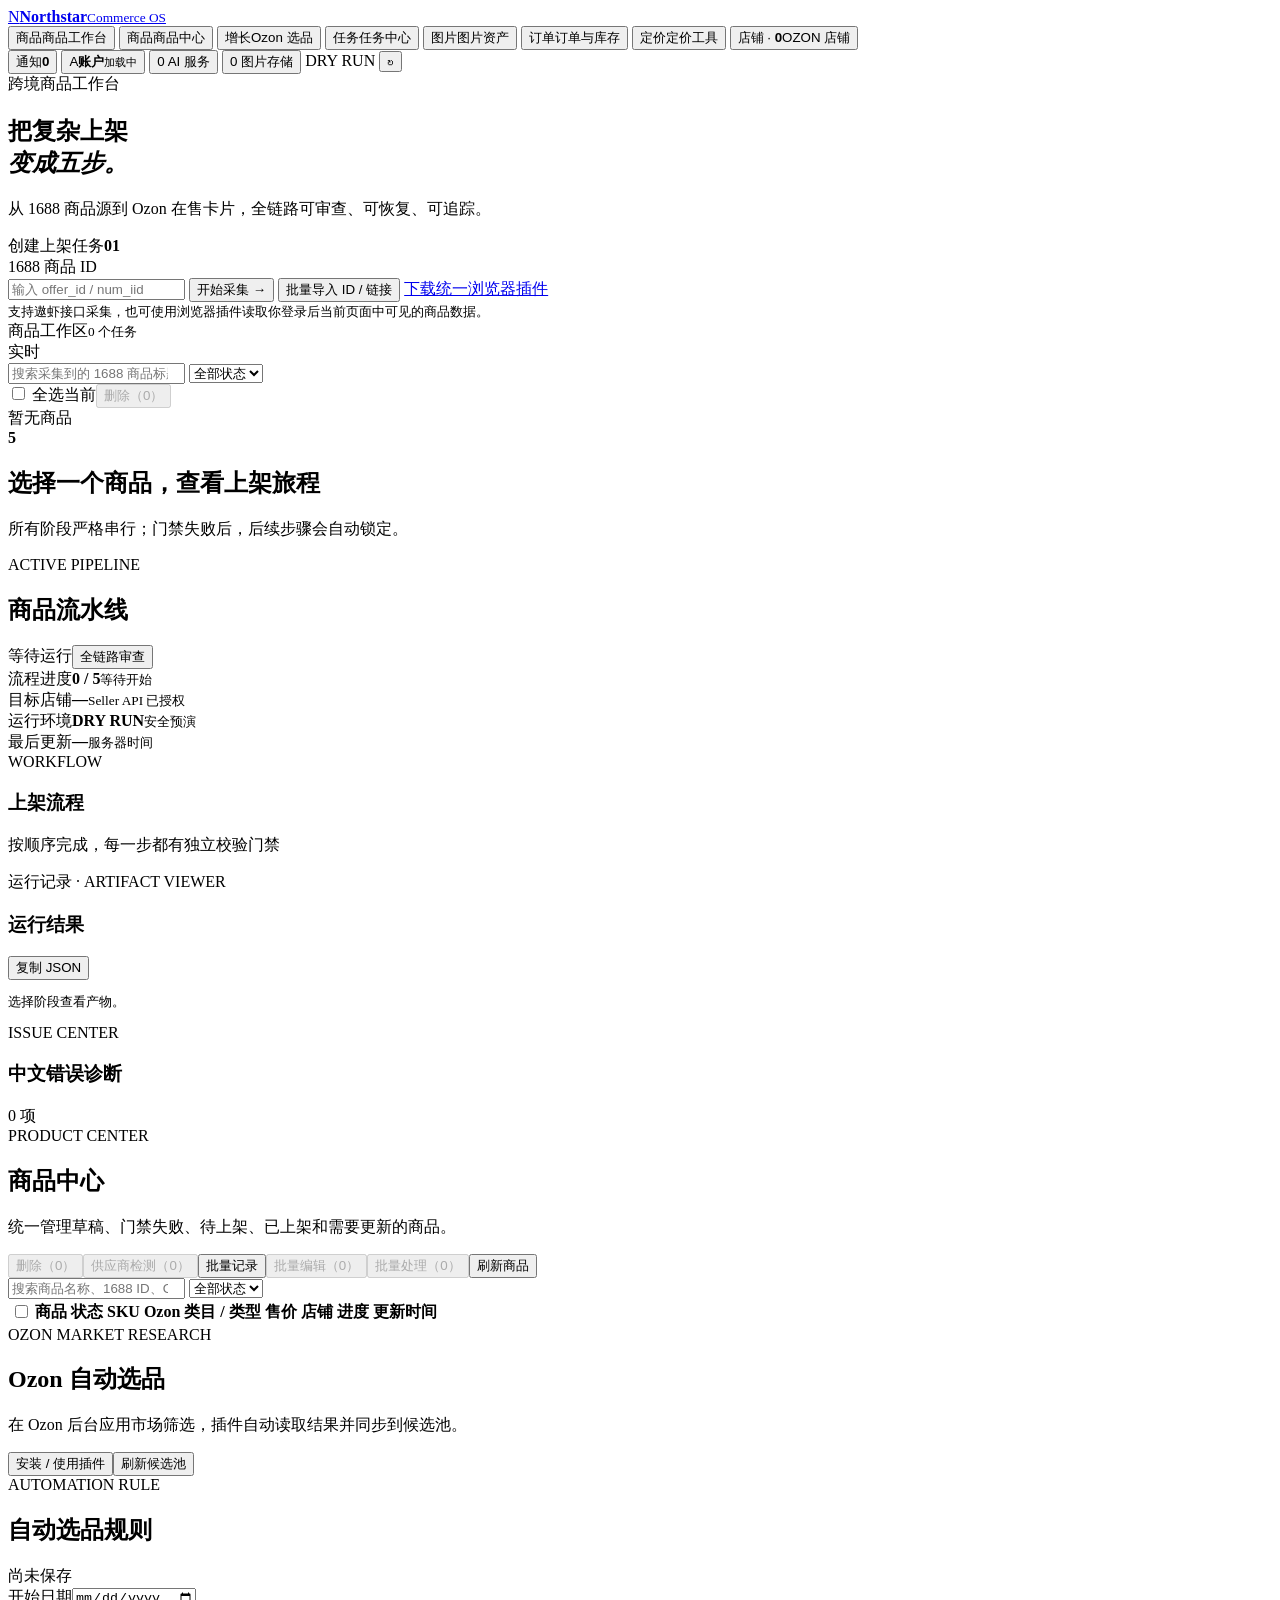
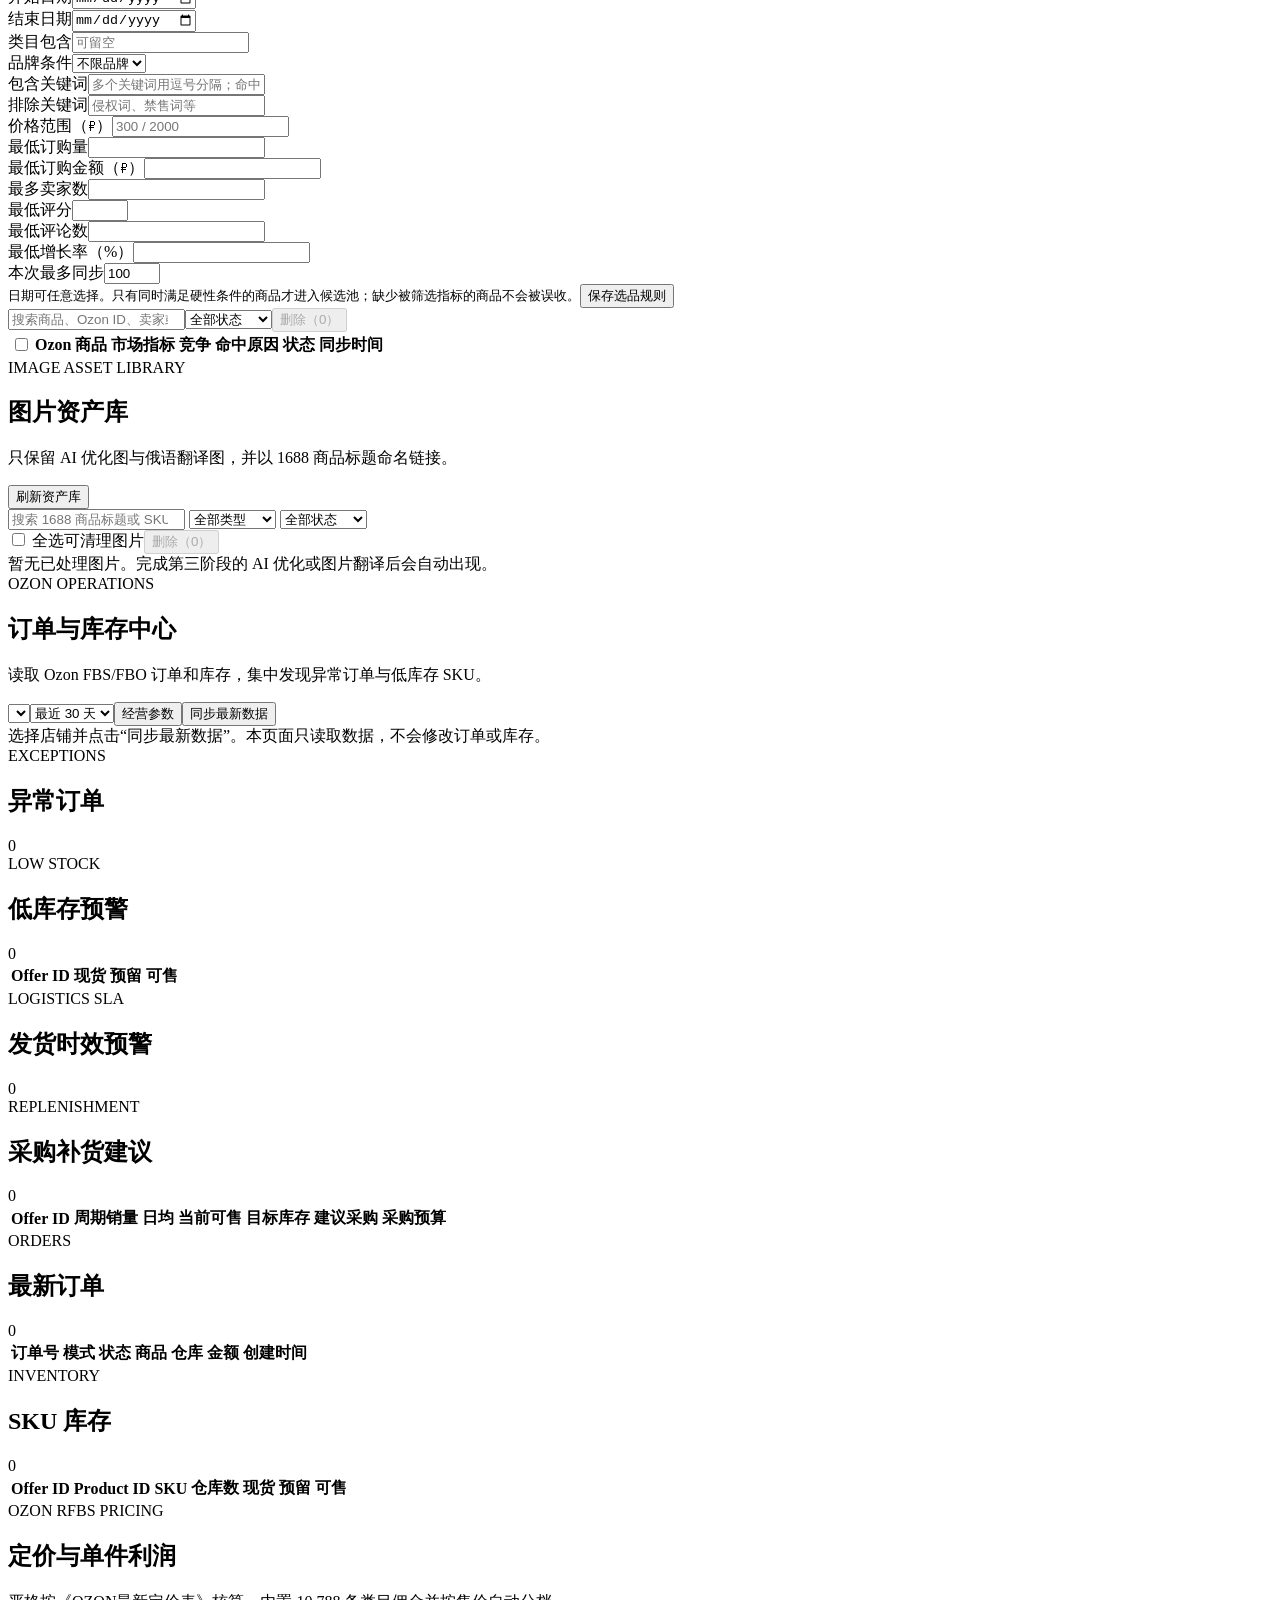
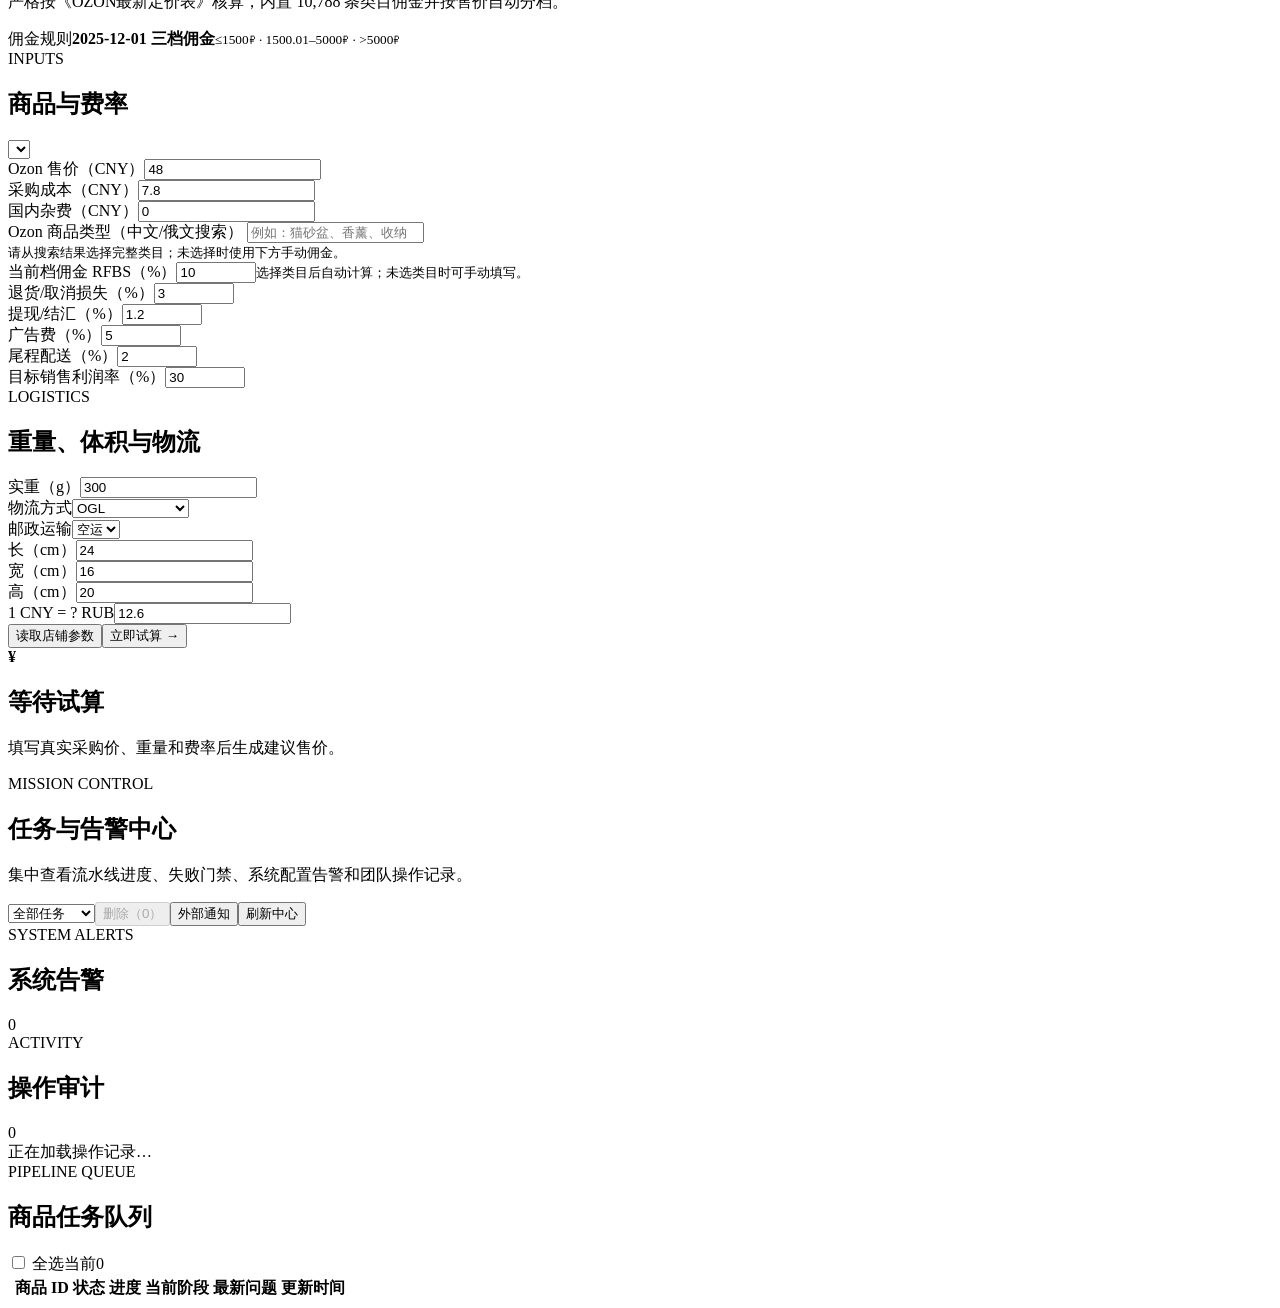
==== src/ozon_skill/erp/static/index.html @ 21c195e8 "Lock product identity and require AI image review" ====
<!doctype html>
<html lang="zh-CN">
<head>
  <meta charset="utf-8">
  <meta name="viewport" content="width=device-width,initial-scale=1">
  <link rel="icon" href="data:image/svg+xml,%3Csvg xmlns='http://www.w3.org/2000/svg' viewBox='0 0 32 32'%3E%3Ccircle cx='16' cy='16' r='15' fill='%230c1715'/%3E%3Cpath d='M10 23 14 9h3l5 8 2-8h3l-4 14h-3l-5-8-2 8Z' fill='%23c8ff2e'/%3E%3C/svg%3E">
  <meta name="description" content="1688 到 OZON 商品上架流水线 ERP">
  <title>Northstar · 1688 → OZON ERP</title>
  <link rel="stylesheet" href="/static/styles.css">
  <link rel="stylesheet" href="/static/commercial.css">
  <link rel="stylesheet" href="/static/progress.css">
  <link rel="stylesheet" href="/static/assets.css">
  <link rel="stylesheet" href="/static/tech-ui.css">
</head>
<body>
  <div class="noise"></div>
  <header class="topbar">
    <a class="brand" href="#"><span class="brand-mark">N</span><span class="brand-copy"><b>Northstar</b><small>Commerce OS</small></span></a>
    <nav class="main-nav" aria-label="主导航">
      <button id="productNav" class="nav-item active" type="button"><span>商品</span>商品工作台</button>
      <button id="catalogNav" class="nav-item" type="button"><span>商品</span>商品中心</button>
      <button id="researchNav" class="nav-item" type="button"><span>增长</span>Ozon 选品</button>
      <button id="taskNav" class="nav-item" type="button"><span>任务</span>任务中心</button>
      <button id="assetNav" class="nav-item" type="button"><span>图片</span>图片资产</button>
      <button id="operationsNav" class="nav-item" type="button"><span>订单</span>订单与库存</button>
      <button id="pricingNav" class="nav-item" type="button"><span>定价</span>定价工具</button>
      <button id="storesNav" class="nav-item" type="button"><span>店铺 · <b id="storeCount">0</b></span>OZON 店铺</button>
    </nav>
    <div class="top-actions">
      <button id="notificationBtn" class="notification-btn" type="button" title="失败通知"><span>通知</span><b id="notificationBadge">0</b></button>
      <button id="accountBtn" class="account-btn" title="账户、权限与套餐"><span id="accountAvatar">A</span><span class="account-copy"><b id="accountName">账户</b><small id="accountPlan">加载中</small></span></button>
      <button id="aiProviderBtn" class="store-btn"><span id="aiProviderState">0</span> AI 服务</button>
      <button id="objectStorageBtn" class="store-btn"><span id="objectStorageState">0</span> 图片存储</button>
      <span id="modeBadge" class="badge safe">DRY RUN</span>
      <button id="refreshBtn" class="icon-btn" title="刷新">↻</button>
    </div>
  </header>

  <main id="productShell" class="shell">
    <aside class="sidebar">
      <div class="eyebrow">跨境商品工作台</div>
      <h1>把复杂上架<br><em>变成五步。</em></h1>
      <p class="intro">从 1688 商品源到 Ozon 在售卡片，全链路可审查、可恢复、可追踪。</p>

      <form id="createForm" class="create-card">
        <div class="create-card-head"><span>创建上架任务</span><b>01</b></div>
        <label for="offerId">1688 商品 ID</label>
        <div class="input-row">
          <input id="offerId" name="offer_id" autocomplete="off" placeholder="输入 offer_id / num_iid" required>
          <button type="submit" class="primary">开始采集 <span>→</span></button>
          <button id="batchImportBtn" type="button" class="batch-import-trigger">批量导入 ID / 链接</button>
          <a class="batch-import-trigger collector-download" href="/api/collector/1688/plugin" download="northstar-commerce-assistant.zip">下载统一浏览器插件</a>
        </div>
        <small>支持遨虾接口采集，也可使用浏览器插件读取你登录后当前页面中可见的商品数据。</small>
      </form>

      <div class="list-head"><div><span class="section-label">商品工作区</span><small id="pipelineCount">0 个任务</small></div><span class="live-dot">实时</span></div>
      <div class="pipeline-tools">
        <input id="pipelineSearch" type="search" placeholder="搜索采集到的 1688 商品标题">
        <select id="pipelineFilter" aria-label="任务状态筛选">
          <option value="all">全部状态</option>
          <option value="failed">需要处理</option>
          <option value="running">正在运行</option>
          <option value="completed">已完成</option>
          <option value="draft">进行中</option>
        </select>
      </div>
      <div class="selection-actions"><label><input id="pipelineSelectAll" type="checkbox"> 全选当前</label><button id="deleteSelectedPipelinesBtn" class="danger-link" type="button" disabled>删除（0）</button></div>
      <div id="pipelineList" class="pipeline-list"><div class="empty">暂无商品</div></div>
    </aside>

    <section class="workspace">
      <div id="emptyState" class="hero-empty">
        <div class="orbit"><span></span><span></span><span></span><b>5</b></div>
        <h2>选择一个商品，查看上架旅程</h2>
        <p>所有阶段严格串行；门禁失败后，后续步骤会自动锁定。</p>
      </div>

      <div id="detail" class="detail hidden">
        <div class="detail-head">
          <div>
            <div class="eyebrow">ACTIVE PIPELINE</div>
            <h2 id="productTitle">商品流水线</h2>
            <code id="productId"></code>
          </div>
          <div class="detail-actions"><span id="overallState" class="health-pill">等待运行</span><button id="auditBtn" class="secondary">全链路审查</button></div>
        </div>

        <section class="overview-grid" aria-label="任务概览">
          <article><span>流程进度</span><strong id="progressMetric">0 / 5</strong><small id="progressHint">等待开始</small></article>
          <article><span>目标店铺</span><strong id="storeMetric">—</strong><small>Seller API 已授权</small></article>
          <article><span>运行环境</span><strong id="modeMetric">DRY RUN</strong><small id="modeHint">安全预演</small></article>
          <article><span>最后更新</span><strong id="updatedMetric">—</strong><small>服务器时间</small></article>
        </section>

        <div id="configStrip" class="config-strip"></div>

        <div class="section-heading"><div><span class="eyebrow">WORKFLOW</span><h3>上架流程</h3></div><p>按顺序完成，每一步都有独立校验门禁</p></div>
        <div id="stageGrid" class="stages"></div>

        <section class="console-card">
          <div class="console-head">
            <div>
              <span class="section-label">运行记录 · ARTIFACT VIEWER</span>
              <h3 id="artifactTitle">运行结果</h3>
            </div>
            <button id="copyBtn" class="ghost">复制 JSON</button>
          </div>
          <pre id="console">选择阶段查看产物。</pre>
        </section>

        <section id="diagnosisCard" class="diagnosis-card hidden">
          <div class="diagnosis-head"><div><span class="eyebrow">ISSUE CENTER</span><h3>中文错误诊断</h3></div><span id="diagnosisCount">0 项</span></div>
          <div id="diagnosisList" class="diagnosis-list"></div>
        </section>
      </div>
    </section>
  </main>

  <section id="catalogView" class="catalog-view hidden">
    <div class="catalog-head">
      <div><span class="eyebrow">PRODUCT CENTER</span><h1>商品中心</h1><p>统一管理草稿、门禁失败、待上架、已上架和需要更新的商品。</p></div>
      <div class="catalog-actions"><button id="deleteSelectedCatalogBtn" class="danger-link" type="button" disabled>删除（0）</button><button id="supplierMonitorBtn" class="secondary" type="button" disabled>供应商检测（0）</button><button id="batchProcessHistoryBtn" class="secondary" type="button">批量记录</button><button id="batchEditBtn" class="secondary" type="button" disabled>批量编辑（0）</button><button id="batchProcessBtn" class="secondary" type="button" disabled>批量处理（0）</button><button id="refreshCatalogBtn" class="primary" type="button">刷新商品</button></div>
    </div>
    <section id="catalogMetrics" class="catalog-metrics"></section>
    <div class="catalog-toolbar">
      <input id="catalogSearch" type="search" placeholder="搜索商品名称、1688 ID、Offer ID 或店铺">
      <select id="catalogStatusFilter"><option value="all">全部状态</option><option value="published">已上架</option><option value="ready">待上架</option><option value="needs_update">需要更新</option><option value="failed">门禁失败</option><option value="processing">处理中</option><option value="draft">草稿</option></select>
    </div>
    <section class="catalog-card">
      <div class="table-wrap"><table><thead><tr><th><input id="catalogSelectAll" type="checkbox" aria-label="选择当前筛选商品"></th><th>商品</th><th>状态</th><th>SKU</th><th>Ozon 类目 / 类型</th><th>售价</th><th>店铺</th><th>进度</th><th>更新时间</th><th></th></tr></thead><tbody id="catalogTable"></tbody></table></div>
    </section>
  </section>

  <section id="researchView" class="research-view hidden">
    <div class="research-head">
      <div><span class="eyebrow">OZON MARKET RESEARCH</span><h1>Ozon 自动选品</h1><p>在 Ozon 后台应用市场筛选，插件自动读取结果并同步到候选池。</p></div>
      <div class="research-actions"><button id="researchPluginBtn" class="secondary" type="button">安装 / 使用插件</button><button id="refreshResearchBtn" class="primary" type="button">刷新候选池</button></div>
    </div>
    <form id="researchRulesForm" class="research-rules">
      <div class="research-rule-head"><div><span class="eyebrow">AUTOMATION RULE</span><h2>自动选品规则</h2></div><span id="researchRulesState">尚未保存</span></div>
      <div class="field-grid four"><div class="field"><label for="researchDateFrom">开始日期</label><input id="researchDateFrom" type="date" required></div><div class="field"><label for="researchDateTo">结束日期</label><input id="researchDateTo" type="date" required></div><div class="field"><label for="researchCategory">类目包含</label><input id="researchCategory" placeholder="可留空"></div><div class="field"><label for="researchBrandMode">品牌条件</label><select id="researchBrandMode"><option value="all">不限品牌</option><option value="unbranded">仅无品牌</option><option value="branded">仅有品牌</option></select></div></div>
      <div class="field-grid"><div class="field"><label for="researchInclude">包含关键词</label><input id="researchInclude" placeholder="多个关键词用逗号分隔；命中任意一个"></div><div class="field"><label for="researchExclude">排除关键词</label><input id="researchExclude" placeholder="侵权词、禁售词等"></div></div>
      <div class="field-grid four"><div class="field"><label for="researchPriceRange">价格范围（₽）</label><input id="researchPriceRange" placeholder="300 / 2000"></div><div class="field"><label for="researchOrdersMin">最低订购量</label><input id="researchOrdersMin" type="number" min="0" step="1"></div><div class="field"><label for="researchRevenueMin">最低订购金额（₽）</label><input id="researchRevenueMin" type="number" min="0" step="1"></div><div class="field"><label for="researchSellersMax">最多卖家数</label><input id="researchSellersMax" type="number" min="0" step="1"></div></div>
      <div class="field-grid four"><div class="field"><label for="researchRatingMin">最低评分</label><input id="researchRatingMin" type="number" min="0" max="5" step="0.1"></div><div class="field"><label for="researchReviewsMin">最低评论数</label><input id="researchReviewsMin" type="number" min="0" step="1"></div><div class="field"><label for="researchGrowthMin">最低增长率（%）</label><input id="researchGrowthMin" type="number" step="0.1"></div><div class="field"><label for="researchMaxCandidates">本次最多同步</label><input id="researchMaxCandidates" type="number" min="1" max="500" value="100" required></div></div>
      <div class="research-rule-actions"><small>日期可任意选择。只有同时满足硬性条件的商品才进入候选池；缺少被筛选指标的商品不会被误收。</small><button type="submit" class="primary">保存选品规则</button></div>
    </form>
    <section id="researchMetrics" class="catalog-metrics"></section>
    <div class="research-toolbar"><input id="researchSearch" type="search" placeholder="搜索商品、Ozon ID、卖家或类目"><select id="researchDecisionFilter"><option value="all">全部状态</option><option value="NEW">待审核</option><option value="SHORTLISTED">已收藏</option><option value="APPROVED">已通过</option><option value="REJECTED">已淘汰</option><option value="SOURCED">已找到货源</option></select><button id="deleteSelectedResearchBtn" class="danger-link" type="button" disabled>删除（0）</button></div>
    <section class="catalog-card"><div class="table-wrap"><table><thead><tr><th><input id="researchSelectAll" type="checkbox" aria-label="选择当前候选品"></th><th>Ozon 商品</th><th>市场指标</th><th>竞争</th><th>命中原因</th><th>状态</th><th>同步时间</th><th></th></tr></thead><tbody id="researchTable"></tbody></table></div></section>
  </section>

  <section id="assetView" class="asset-view hidden">
    <div class="asset-head">
      <div><span class="eyebrow">IMAGE ASSET LIBRARY</span><h1>图片资产库</h1><p>只保留 AI 优化图与俄语翻译图，并以 1688 商品标题命名链接。</p></div>
      <button id="refreshAssetsBtn" class="primary" type="button">刷新资产库</button>
    </div>
    <section id="assetMetrics" class="asset-metrics"></section>
    <div class="asset-toolbar">
      <input id="assetSearch" type="search" placeholder="搜索 1688 商品标题或 SKU">
      <select id="assetTypeFilter"><option value="all">全部类型</option><option value="translated">俄语翻译图</option><option value="ai_generated">AI 优化图</option></select>
      <select id="assetStatusFilter"><option value="all">全部状态</option><option value="managed">OSS 托管</option><option value="orphaned">可清理</option><option value="published">已上架保护</option><option value="external">外部图片</option></select>
    </div>
    <div class="selection-actions asset-selection-actions"><label><input id="assetSelectAll" type="checkbox"> 全选可清理图片</label><button id="deleteSelectedAssetsBtn" class="danger-link" type="button" disabled>删除（0）</button></div>
    <div id="assetEmpty" class="operations-empty hidden">暂无已处理图片。完成第三阶段的 AI 优化或图片翻译后会自动出现。</div>
    <div id="assetGrid" class="asset-grid"></div>
  </section>

  <section id="operationsView" class="operations-view hidden">
    <div class="operations-head">
      <div><span class="eyebrow">OZON OPERATIONS</span><h1>订单与库存中心</h1><p>读取 Ozon FBS/FBO 订单和库存，集中发现异常订单与低库存 SKU。</p></div>
      <div class="operations-controls"><select id="operationsStore" aria-label="Ozon 店铺"></select><select id="operationsDays"><option value="7">最近 7 天</option><option value="30" selected>最近 30 天</option><option value="90">最近 90 天</option></select><button id="financeSettingsBtn" class="secondary" type="button">经营参数</button><button id="refreshOperationsBtn" class="primary">同步最新数据</button></div>
    </div>
    <div id="operationsEmpty" class="operations-empty">选择店铺并点击“同步最新数据”。本页面只读取数据，不会修改订单或库存。</div>
    <div id="operationsContent" class="hidden">
      <section id="operationsMetrics" class="operations-metrics"></section>
      <div id="operationsWarnings" class="operations-warnings hidden"></div>
      <div class="operations-grid">
        <section class="data-card exception-card"><div class="data-card-head"><div><span class="eyebrow">EXCEPTIONS</span><h2>异常订单</h2></div><span id="exceptionCount">0</span></div><div id="exceptionList" class="exception-list"></div></section>
        <section class="data-card"><div class="data-card-head"><div><span class="eyebrow">LOW STOCK</span><h2>低库存预警</h2></div><span id="lowStockCount">0</span></div><div class="table-wrap"><table><thead><tr><th>Offer ID</th><th>现货</th><th>预留</th><th>可售</th></tr></thead><tbody id="lowStockTable"></tbody></table></div></section>
      </div>
      <div class="operations-grid decision-grid">
        <section id="profitCard" class="data-card profit-card"></section>
        <section class="data-card"><div class="data-card-head"><div><span class="eyebrow">LOGISTICS SLA</span><h2>发货时效预警</h2></div><span id="logisticsCount">0</span></div><div id="logisticsList" class="exception-list"></div></section>
      </div>
      <section class="data-card procurement-card"><div class="data-card-head"><div><span class="eyebrow">REPLENISHMENT</span><h2>采购补货建议</h2></div><span id="procurementCount">0</span></div><div class="table-wrap"><table><thead><tr><th>Offer ID</th><th>周期销量</th><th>日均</th><th>当前可售</th><th>目标库存</th><th>建议采购</th><th>采购预算</th></tr></thead><tbody id="procurementTable"></tbody></table></div></section>
      <section class="data-card order-card"><div class="data-card-head"><div><span class="eyebrow">ORDERS</span><h2>最新订单</h2></div><span id="orderCount">0</span></div><div class="table-wrap"><table><thead><tr><th>订单号</th><th>模式</th><th>状态</th><th>商品</th><th>仓库</th><th>金额</th><th>创建时间</th></tr></thead><tbody id="ordersTable"></tbody></table></div></section>
      <section class="data-card inventory-card"><div class="data-card-head"><div><span class="eyebrow">INVENTORY</span><h2>SKU 库存</h2></div><span id="stockCount">0</span></div><div class="table-wrap"><table><thead><tr><th>Offer ID</th><th>Product ID</th><th>SKU</th><th>仓库数</th><th>现货</th><th>预留</th><th>可售</th></tr></thead><tbody id="stocksTable"></tbody></table></div></section>
    </div>
  </section>

  <section id="pricingView" class="pricing-view hidden">
    <div class="pricing-head">
      <div><span class="eyebrow">OZON RFBS PRICING</span><h1>定价与单件利润</h1><p>严格按《OZON最新定价表》核算，内置 10,788 条类目佣金并按售价自动分档。</p></div>
      <div class="pricing-source"><span>佣金规则</span><b>2025-12-01 三档佣金</b><small>≤1500₽ · 1500.01–5000₽ · &gt;5000₽</small></div>
    </div>
    <form id="pricingForm" class="pricing-layout">
      <section class="pricing-form-card">
        <div class="pricing-section-head"><div><span class="eyebrow">INPUTS</span><h2>商品与费率</h2></div><select id="pricingStore" aria-label="读取店铺经营参数"></select></div>
        <div class="field-grid three">
          <div class="field"><label for="pricingSale">Ozon 售价（CNY）</label><input id="pricingSale" type="number" min="0.01" step="0.01" value="48" required></div>
          <div class="field"><label for="pricingPurchase">采购成本（CNY）</label><input id="pricingPurchase" type="number" min="0" step="0.01" value="7.8" required></div>
          <div class="field"><label for="pricingMisc">国内杂费（CNY）</label><input id="pricingMisc" type="number" min="0" step="0.01" value="0" required></div>
        </div>
        <div class="field pricing-category-field">
          <label for="pricingCategorySearch">Ozon 商品类型（中文/俄文搜索）</label>
          <input id="pricingCategoryId" type="hidden">
          <input id="pricingCategorySearch" type="search" autocomplete="off" placeholder="例如：猫砂盆、香薰、收纳盒或俄文商品类型">
          <div id="pricingCategoryResults" class="pricing-category-results hidden"></div>
          <small id="pricingCategoryHint">请从搜索结果选择完整类目；未选择时使用下方手动佣金。</small>
        </div>
        <div class="field-grid three">
          <div class="field"><label for="pricingCommission">当前档佣金 RFBS（%）</label><input id="pricingCommission" type="number" min="0" max="100" step="0.01" value="10" required><small>选择类目后自动计算；未选类目时可手动填写。</small></div>
          <div class="field"><label for="pricingReturns">退货/取消损失（%）</label><input id="pricingReturns" type="number" min="0" max="100" step="0.01" value="3" required></div>
          <div class="field"><label for="pricingWithdrawal">提现/结汇（%）</label><input id="pricingWithdrawal" type="number" min="0" max="100" step="0.01" value="1.2" required></div>
        </div>
        <div class="field-grid three">
          <div class="field"><label for="pricingAdvertising">广告费（%）</label><input id="pricingAdvertising" type="number" min="0" max="100" step="0.01" value="5" required></div>
          <div class="field"><label for="pricingLastMile">尾程配送（%）</label><input id="pricingLastMile" type="number" min="0" max="100" step="0.01" value="2" required></div>
          <div class="field"><label for="pricingTarget">目标销售利润率（%）</label><input id="pricingTarget" type="number" min="0" max="100" step="0.01" value="30" required></div>
        </div>
        <div class="pricing-section-head divided"><div><span class="eyebrow">LOGISTICS</span><h2>重量、体积与物流</h2></div></div>
        <div class="field-grid three">
          <div class="field"><label for="pricingWeight">实重（g）</label><input id="pricingWeight" type="number" min="1" step="1" value="300" required></div>
          <div class="field"><label for="pricingMode">物流方式</label><select id="pricingMode"><option value="OGL">OGL</option><option value="邮政">邮政 China Post</option></select></div>
          <div class="field"><label for="pricingTransport">邮政运输</label><select id="pricingTransport"><option value="空运">空运</option><option value="陆运">陆运</option></select></div>
        </div>
        <div class="field-grid four">
          <div class="field"><label for="pricingLength">长（cm）</label><input id="pricingLength" type="number" min="0" step="0.1" value="24"></div>
          <div class="field"><label for="pricingWidth">宽（cm）</label><input id="pricingWidth" type="number" min="0" step="0.1" value="16"></div>
          <div class="field"><label for="pricingHeight">高（cm）</label><input id="pricingHeight" type="number" min="0" step="0.1" value="20"></div>
          <div class="field"><label for="pricingRate">1 CNY = ? RUB</label><input id="pricingRate" type="number" min="0.01" step="0.01" value="12.6" required></div>
        </div>
        <div class="pricing-actions"><button id="loadPricingSettingsBtn" type="button" class="secondary">读取店铺参数</button><button type="submit" class="primary">立即试算 <span>→</span></button></div>
      </section>
      <aside id="pricingResults" class="pricing-results"><div class="pricing-placeholder"><b>¥</b><h2>等待试算</h2><p>填写真实采购价、重量和费率后生成建议售价。</p></div></aside>
    </form>
  </section>

  <section id="taskView" class="task-view hidden">
    <div class="task-head">
      <div><span class="eyebrow">MISSION CONTROL</span><h1>任务与告警中心</h1><p>集中查看流水线进度、失败门禁、系统配置告警和团队操作记录。</p></div>
      <div class="task-controls"><select id="taskFilter" aria-label="任务状态"><option value="all">全部任务</option><option value="failed">只看失败</option><option value="running">只看运行中</option><option value="completed">只看已完成</option><option value="draft">只看待处理</option></select><button id="deleteSelectedTasksBtn" class="danger-link" type="button" disabled>删除（0）</button><button id="externalAlertsBtn" class="secondary" type="button">外部通知</button><button id="refreshTasksBtn" class="primary" type="button">刷新中心</button></div>
    </div>
    <section id="taskMetrics" class="task-metrics"></section>
    <div class="task-grid">
      <section class="task-card alerts-card"><div class="task-card-head"><div><span class="eyebrow">SYSTEM ALERTS</span><h2>系统告警</h2></div><span id="alertCount">0</span></div><div id="systemAlerts" class="system-alerts"></div></section>
      <section class="task-card"><div class="task-card-head"><div><span class="eyebrow">ACTIVITY</span><h2>操作审计</h2></div><span id="activityCount">0</span></div><div id="activityList" class="activity-list"><div class="empty">正在加载操作记录…</div></div></section>
    </div>
    <section class="task-card task-table-card"><div class="task-card-head"><div><span class="eyebrow">PIPELINE QUEUE</span><h2>商品任务队列</h2></div><label><input id="taskSelectAll" type="checkbox"> 全选当前</label><span id="taskCount">0</span></div><div class="table-wrap"><table><thead><tr><th></th><th>商品 ID</th><th>状态</th><th>进度</th><th>当前阶段</th><th>最新问题</th><th>更新时间</th><th></th></tr></thead><tbody id="taskTable"></tbody></table></div></section>
  </section>

  <dialog id="notificationDialog">
    <div class="dialog-card notification-dialog-card">
      <div class="dialog-head"><div><span class="eyebrow">INBOX</span><h3>失败通知</h3></div><button id="closeNotificationBtn" class="close" type="button">×</button></div>
      <p class="dialog-note">点击通知会进入对应阶段的修复表单，不会自动调用外部 API。第五阶段始终要求人工确认。</p>
      <div id="notificationList" class="notification-list"><div class="empty">暂无失败通知</div></div>
      <div class="dialog-actions"><button id="markNotificationsReadBtn" class="secondary" type="button">全部标记已读</button><button id="openTaskCenterBtn" class="primary" type="button">打开任务中心</button></div>
    </div>
  </dialog>

  <dialog id="externalAlertsDialog">
    <div class="dialog-card stores-dialog">
      <div class="dialog-head"><div><span class="eyebrow">EXTERNAL ALERTS</span><h3>邮件与企业微信通知</h3></div><button id="closeExternalAlertsBtn" class="close" type="button">×</button></div>
      <p class="dialog-note">只有总开关和对应渠道均启用后，新的门禁失败才会发送。相同错误只通知一次，不会在服务器重启后补发。</p>
      <form id="externalAlertsForm">
        <div class="field"><label><input id="alertsEnabled" type="checkbox"> 启用外部门禁失败通知</label></div>
        <section class="channel-config"><div class="field"><label><input id="wecomEnabled" type="checkbox"> 企业微信机器人</label><input id="wecomWebhook" type="password" autocomplete="new-password" placeholder="已配置时留空保持不变"><small>仅接受 qyapi.weixin.qq.com 的 HTTPS 机器人 Webhook，地址保存后不回显。</small></div></section>
        <section class="channel-config"><div class="field"><label><input id="emailEnabled" type="checkbox"> SMTP 邮件</label></div><div class="field-grid"><div class="field"><label for="smtpHost">SMTP 主机</label><input id="smtpHost" placeholder="smtp.example.com"></div><div class="field"><label for="smtpPort">端口 / 安全方式</label><div class="inline-fields"><input id="smtpPort" type="number" min="1" max="65535" value="587"><select id="smtpSecurity"><option value="starttls">STARTTLS</option><option value="ssl">SSL/TLS</option><option value="none">无加密</option></select></div></div></div><div class="field-grid"><div class="field"><label for="smtpUsername">SMTP 用户名</label><input id="smtpUsername" autocomplete="off"></div><div class="field"><label for="smtpPassword">SMTP 密码</label><input id="smtpPassword" type="password" autocomplete="new-password" placeholder="已配置时留空保持不变"></div></div><div class="field"><label for="emailFrom">发件邮箱</label><input id="emailFrom" type="email"></div><div class="field"><label for="emailRecipients">收件邮箱</label><textarea id="emailRecipients" rows="3" placeholder="每行一个邮箱，最多 20 个"></textarea></div></section>
        <div class="warning">通知只包含商品 ID、失败阶段和错误摘要，不包含 Ozon 密钥、AI 密钥、完整 Payload 或商品图片。点击“发送测试”会立即向已启用渠道发送一条测试消息。</div>
        <div id="alertDeliveryList" class="version-list"></div>
        <div class="dialog-actions"><button id="deleteExternalAlertsBtn" class="ghost" type="button">删除配置</button><button id="testExternalAlertsBtn" class="secondary" type="button">发送测试</button><button class="primary" type="submit">保存配置</button></div>
      </form>
    </div>
  </dialog>

  <dialog id="objectStorageDialog">
    <div class="dialog-card stores-dialog">
      <div class="dialog-head"><div><span class="eyebrow">IMAGE ASSET DELIVERY</span><h3>阿里云 OSS / CDN</h3></div><button id="closeObjectStorageBtn" class="close" type="button">×</button></div>
      <p class="dialog-note">第三阶段完成后，将 AI 图和翻译图复制到自有 OSS，再把稳定 HTTPS 地址提交给 Ozon。保存时会上传一张 1×1 验证图；AccessKey Secret 仅保存在服务器且永不回显。</p>
      <form id="objectStorageForm">
        <div class="field"><label for="ossEndpoint">OSS Endpoint</label><input id="ossEndpoint" type="url" placeholder="https://oss-cn-hongkong.aliyuncs.com" required><small>填写地域 Endpoint，不要包含 Bucket 名称。</small></div>
        <div class="field-grid"><div class="field"><label for="ossBucket">Bucket</label><input id="ossBucket" placeholder="northstar-images" required></div><div class="field"><label for="ossPrefix">对象目录</label><input id="ossPrefix" value="northstar" placeholder="northstar"></div></div>
        <div class="field"><label for="ossPublicBaseUrl">公开访问或 CDN 地址</label><input id="ossPublicBaseUrl" type="url" placeholder="https://northstar-images.oss-cn-hongkong.aliyuncs.com" required><small>必须使用浏览器和 Ozon 均可直接访问、无需签名且证书可信的 HTTPS 地址。</small></div>
        <div class="field-grid"><div class="field"><label for="ossAccessKeyId">AccessKey ID</label><input id="ossAccessKeyId" autocomplete="off" required></div><div class="field"><label for="ossAccessKeySecret">AccessKey Secret</label><input id="ossAccessKeySecret" type="password" autocomplete="new-password" placeholder="已配置时留空可保持不变"></div></div>
        <div class="warning">建议创建仅允许当前 Bucket PutObject 的 RAM 子账号；如需从资产库清理孤儿图片，再增加 DeleteObject 权限。不要使用阿里云主账号 AccessKey。ERP 不会修改单个对象 ACL；请将 Bucket“读写权限”设为公共读，或使用已配置公开回源的 CDN / Bucket Policy。</div>
        <div class="dialog-actions"><button id="deleteObjectStorageBtn" class="secondary" type="button">删除配置</button><button class="primary" type="submit">验证并保存</button></div>
      </form>
    </div>
  </dialog>

  <dialog id="batchImportDialog">
    <div class="dialog-card stores-dialog">
      <div class="dialog-head"><div><span class="eyebrow">BULK PRODUCT INTAKE</span><h3>1688 商品批量导入</h3></div><button id="closeBatchImportBtn" class="close" type="button">×</button></div>
      <p class="dialog-note">每行填写一个 1688 商品 ID 或详情链接，系统会自动提取 ID、去重、检查套餐额度，并在后台逐条采集。单条失败不会阻断整批。</p>
      <form id="batchImportForm">
        <div class="field"><label for="batchImportItems">商品 ID / 链接（最多 100 条）</label><textarea id="batchImportItems" placeholder="628680616884&#10;https://detail.1688.com/offer/988960243766.html" required></textarea><small>支持换行、空格、逗号或分号分隔；重复商品只采集一次。</small></div>
        <label class="batch-confirm"><input id="batchImportConfirm" type="checkbox" required> 我确认系统可以逐条调用 AlphaShop 商品详情 API；该操作可能产生接口费用。</label>
        <div id="batchImportProgress" class="batch-import-progress hidden"></div>
        <div id="batchImportResults" class="batch-import-results"></div>
        <div class="dialog-actions"><button id="resetBatchImportBtn" class="secondary" type="button">新建一批</button><button id="submitBatchImportBtn" class="primary" type="submit">确认并开始采集</button></div>
      </form>
    </div>
  </dialog>

  <dialog id="supplierMonitorDialog">
    <div class="dialog-card stores-dialog">
      <div class="dialog-head"><div><span class="eyebrow">SUPPLIER WATCH</span><h3>1688 供应商变更监控</h3></div><button id="closeSupplierMonitorBtn" class="close" type="button">×</button></div>
      <p class="dialog-note">检测采购价、SKU、库存、断货和商品失效。检测结果使用独立快照，不覆盖第一阶段产物，也不会自动修改 Ozon 商品。</p>
      <section id="supplierMonitorMetrics" class="catalog-metrics"></section>
      <div id="supplierMonitorResults" class="version-list"></div>
      <label class="batch-confirm"><input id="supplierMonitorConfirm" type="checkbox"> 我确认允许对当前选中的商品逐条调用 AlphaShop 详情 API；单次最多 20 个。</label>
      <div class="dialog-actions"><button id="runSupplierMonitorBtn" class="primary" type="button">检测选中商品</button></div>
      <section id="supplierSchedulePanel" class="channel-config hidden">
        <div class="dialog-head"><div><span class="eyebrow">RECURRING WATCH</span><h3>定时检测计划</h3></div><span id="supplierScheduleStatus">未启用</span></div>
        <div class="field-grid"><label class="field"><span><input id="supplierScheduleEnabled" type="checkbox"> 启用周期检测</span><small>仅所有者或管理员可以启用。</small></label><div class="field"><label for="supplierScheduleInterval">检测周期</label><select id="supplierScheduleInterval"><option value="6">每 6 小时</option><option value="12">每 12 小时</option><option value="24" selected>每天</option><option value="72">每 3 天</option><option value="168">每周</option></select></div></div>
        <div class="field"><label for="supplierScheduleProducts">计划监控的商品 ID</label><textarea id="supplierScheduleProducts" rows="3" placeholder="每行一个商品 ID，最多 20 个"></textarea><button id="useSelectedForScheduleBtn" class="ghost" type="button">使用商品中心当前选择</button></div>
        <div id="supplierScheduleInfo" class="warning">定时计划尚未配置。</div>
        <label class="batch-confirm"><input id="supplierScheduleConfirm" type="checkbox"> 我确认启用后会周期性调用 AlphaShop，并可能持续产生接口费用。</label>
        <div class="dialog-actions"><button id="deleteSupplierScheduleBtn" class="ghost" type="button">删除计划</button><button id="saveSupplierScheduleBtn" class="secondary" type="button">保存定时计划</button></div>
      </section>
    </div>
  </dialog>

  <dialog id="batchProcessDialog">
    <div class="dialog-card stores-dialog">
      <div class="dialog-head"><div><span class="eyebrow">BULK PIPELINE</span><h3>批量运行第 2–4 阶段</h3></div><button id="closeBatchProcessBtn" class="close" type="button">×</button></div>
      <p class="dialog-note">逐件串行执行，单件失败不会阻断整批。已通过的阶段自动跳过；第五阶段永不批量运行，也不会真实上架。</p>
      <form id="batchProcessForm">
        <div class="field-grid"><div class="field"><label for="batchProcessStore">目标 Ozon 店铺</label><select id="batchProcessStore" required></select></div><div class="field"><label for="batchTargetStage">运行到</label><select id="batchTargetStage"><option value="2">第 2 阶段 · 类目映射</option><option value="3">第 3 阶段 · 俄语与图片</option><option value="4" selected>第 4 阶段 · Payload 组装</option></select></div></div>
        <div class="field"><label for="batchConfidence">类目自动匹配置信度</label><input id="batchConfidence" type="number" min="0" max="1" step="0.01" value="0.70" required><small>自动类目映射失败的商品会单独停在第二阶段，之后可人工修复。</small></div>
        <div id="batchStage3Fields" class="field-grid"><div class="field"><label for="batchMediaMode">图片处理方式</label><select id="batchMediaMode"><option value="image_plan" selected>生成 1+7 共 8 张独立 AI 商品图</option></select></div><div class="field"><label for="batchTextMode">俄语文本方式</label><select id="batchTextMode"><option value="ai_generate" selected>新版 OZON 运营文案与 SKU 标题</option></select></div></div>
      <div id="batchStage4Fields"><div class="field-grid"><div class="field"><label for="batchRate">CNY → RUB 汇率</label><input id="batchRate" type="number" min="0.01" step="0.01" value="12.50"></div><div class="field"><label for="batchDims">默认尺寸：深 / 宽 / 高 / 重量(g)</label><input id="batchDims" value="80 / 80 / 200 / 350"></div></div><div class="warning">第四阶段使用保留 SKU 的真实采购价和店铺利润参数计算实际售价，提交到 Ozon 的上架价格为实际售价的 2 倍。缺少采购价或必填属性的商品会门禁失败，不会填入虚假值。</div></div>
        <label class="batch-confirm"><input id="batchProcessConfirm" type="checkbox" required> 我确认系统可以逐件调用 AlphaShop、AI 和 Ozon 只读接口；第三阶段可能产生翻译或 AI 生图费用。</label>
        <div id="batchProcessProgress" class="batch-import-progress hidden"></div>
        <div id="batchProcessResults" class="batch-import-results"></div>
        <div class="dialog-actions"><button id="submitBatchProcessBtn" class="primary" type="submit">确认并开始批量处理</button></div>
      </form>
    </div>
  </dialog>

  <dialog id="batchEditDialog">
    <div class="dialog-card stores-dialog">
      <div class="dialog-head"><div><span class="eyebrow">BULK EDIT &amp; VERSIONING</span><h3>批量编辑商品参数</h3></div><button id="closeBatchEditBtn" class="close" type="button">×</button></div>
      <p id="batchEditNote" class="dialog-note">仅修改明确勾选的字段。保存后第四、第五阶段会标记为需要更新，但不会自动调用 Ozon 或产生费用。</p>
      <form id="batchEditForm">
        <label class="batch-edit-field"><input id="applyBatchStore" type="checkbox"><span>修改目标店铺</span><select id="batchEditStore"></select></label>
        <label class="batch-edit-field"><input id="applyBatchRate" type="checkbox"><span>修改 CNY → RUB 汇率</span><input id="batchEditRate" type="number" min="0.01" step="0.01" value="12.50"></label>
        <label class="batch-edit-field"><input id="applyBatchDims" type="checkbox"><span>修改默认尺寸重量</span><input id="batchEditDims" value="80 / 80 / 200 / 350" placeholder="深 / 宽 / 高 / 重量(g)"></label>
        <label class="batch-edit-field"><input id="applyBatchVat" type="checkbox"><span>修改 VAT</span><select id="batchEditVat"><option value="0">0%</option><option value="0.05">5%</option><option value="0.07">7%</option><option value="0.1">10%</option><option value="0.12">12%</option><option value="0.2">20%</option></select></label>
        <div class="field"><label for="batchEditDescription">版本说明</label><input id="batchEditDescription" maxlength="200" value="批量调整商品上架参数"></div>
        <div class="warning">类目属性、SKU 采购价和图片方案不会跨商品复制。历史 Payload 保留用于审计，重新运行第四阶段后才生成新 Payload。</div>
        <div id="batchEditResults" class="batch-import-results"></div>
        <div class="dialog-actions"><button id="submitBatchEditBtn" class="primary" type="submit">保存新版本</button></div>
      </form>
    </div>
  </dialog>

  <dialog id="productVersionsDialog">
    <div class="dialog-card stores-dialog">
      <div class="dialog-head"><div><span class="eyebrow">PRODUCT HISTORY</span><h3 id="productVersionsTitle">商品版本历史</h3></div><button id="closeProductVersionsBtn" class="close" type="button">×</button></div>
      <p class="dialog-note">回滚只恢复非敏感上架参数，并将第四、第五阶段标记为需要更新；不会自动重新提交。</p>
      <div id="productVersionsList" class="version-list"></div>
    </div>
  </dialog>

  <dialog id="researchPluginDialog">
    <div class="dialog-card stores-dialog">
      <div class="dialog-head"><div><span class="eyebrow">BROWSER CONNECTOR</span><h3>Northstar Ozon 商品分析插件</h3></div><button id="closeResearchPluginBtn" class="close" type="button">×</button></div>
      <p class="dialog-note">打开 Ozon 商品列表或商品详情页即可显示公开可验证的数据浮层；在 Ozon Seller 商品分析页还可同步候选商品到 ERP。插件不读取或保存 Ozon 密码、Cookie。</p>
      <ol class="plugin-steps"><li>点击下方“下载统一插件 ZIP”，下载后解压到电脑中的固定文件夹。</li><li>打开 <code>chrome://extensions</code> 或 <code>edge://extensions</code>，开启“开发者模式”。</li><li>点击“加载已解压的扩展程序”，选择解压后的 <code>northstar-commerce-assistant</code> 文件夹。</li><li>打开 1688、Ozon 商品页或 Ozon Seller，插件会根据当前页面自动切换功能。</li><li>1688 页面可采集到 ERP；Ozon 公开页自动显示数据；Ozon Seller 页面可同步选品结果。</li></ol>
      <div class="warning">月销量、广告占比、转化率、退货率和佣金等非公开指标只有取得 Ozon Seller 的真实数据后才会显示；插件不会用估算值冒充真实数据。</div>
      <div class="dialog-actions"><a class="primary plugin-download" href="/api/research/plugin" download="northstar-commerce-assistant.zip">下载统一插件 ZIP <span>↓</span></a></div>
    </div>
  </dialog>

  <dialog id="researchSourceDialog">
    <div class="dialog-card stores-dialog">
      <div class="dialog-head"><div><span class="eyebrow">SOURCE MATCH</span><h3 id="researchSourceTitle">绑定 1688 货源</h3></div><button id="closeResearchSourceBtn" class="close" type="button">×</button></div>
      <div id="researchSourcePreview" class="research-source-preview"></div>
      <div class="warning">AlphaShop 以图搜货接口尚未配置时，可先粘贴人工确认的 1688 商品 ID 或链接。确认后会立即调用商品详情 API，并创建现有五阶段上架任务。</div>
      <form id="researchSourceForm"><div class="field"><label for="researchSourceOffer">1688 商品 ID / 链接</label><input id="researchSourceOffer" required placeholder="628680616884 或 https://detail.1688.com/offer/....html"></div><label class="batch-confirm"><input id="researchSourceConfirm" type="checkbox" required> 我确认允许调用 AlphaShop 商品详情 API，该操作可能产生接口费用。</label><div class="dialog-actions"><button type="submit" class="primary">采集货源并进入上架</button></div></form>
    </div>
  </dialog>

  <dialog id="financeDialog">
    <div class="dialog-card stores-dialog">
      <div class="dialog-head"><div><span class="eyebrow">BUSINESS SETTINGS</span><h3>利润与补货参数</h3></div><button id="closeFinanceBtn" class="close" type="button">×</button></div>
      <p class="dialog-note">参数按店铺保存，与定价工具表口径一致。订单利润按人民币核算；缺少采购价或重量时不会伪造结果。</p>
      <form id="financeForm">
        <div class="field-grid">
          <div class="field"><label for="financeRate">CNY → RUB 汇率</label><input id="financeRate" type="number" min="0.01" step="0.01" required></div>
          <div class="field"><label for="financeCommission">Ozon 佣金（%）</label><input id="financeCommission" type="number" min="0" max="100" step="0.01" required></div>
        </div>
        <div class="field-grid">
          <div class="field"><label for="financeReturns">退货/取消损失（%）</label><input id="financeReturns" type="number" min="0" max="100" step="0.01" required></div>
          <div class="field"><label for="financeWithdrawal">提现/结汇（%）</label><input id="financeWithdrawal" type="number" min="0" max="100" step="0.01" required></div>
        </div>
        <div class="field-grid">
          <div class="field"><label for="financeAdvertising">广告费（%）</label><input id="financeAdvertising" type="number" min="0" max="100" step="0.01" required></div>
          <div class="field"><label for="financeLastMile">尾程配送（%，15–200₽）</label><input id="financeLastMile" type="number" min="0" max="100" step="0.01" required></div>
        </div>
        <div class="field-grid">
          <div class="field"><label for="financeTarget">目标销售利润率（%）</label><input id="financeTarget" type="number" min="0" max="100" step="0.01" required></div>
          <div class="field"><label for="financeMisc">每件国内杂费（CNY）</label><input id="financeMisc" type="number" min="0" step="0.01" required></div>
        </div>
        <div class="field-grid">
          <div class="field"><label for="financeLogisticsMode">默认物流方式</label><select id="financeLogisticsMode"><option value="OGL">OGL</option><option value="邮政">邮政 China Post</option></select></div>
          <div class="field"><label for="financePostalTransport">邮政运输</label><select id="financePostalTransport"><option value="空运">空运</option><option value="陆运">陆运</option></select></div>
        </div>
        <div class="field-grid">
          <div class="field"><label for="financeLeadTime">采购交付周期（天）</label><input id="financeLeadTime" type="number" min="1" max="365" step="1" required></div>
          <div class="field"><label for="financeSafetyStock">安全库存（天）</label><input id="financeSafetyStock" type="number" min="0" max="365" step="1" required></div>
        </div>
        <div class="dialog-actions"><button id="saveFinanceBtn" type="submit" class="primary">保存并重新计算</button></div>
      </form>
    </div>
  </dialog>

  <dialog id="stageDialog">
    <form method="dialog" class="dialog-card">
      <div class="dialog-head"><div><span class="eyebrow">STAGE CONFIG</span><h3 id="dialogTitle">阶段参数</h3></div><button value="cancel" class="close">×</button></div>
      <div id="dialogFields"></div>
      <div class="dialog-actions"><button value="cancel" class="ghost">取消</button><button id="runStageBtn" value="default" class="primary">运行阶段</button></div>
    </form>
  </dialog>

  <dialog id="storesDialog">
    <div class="dialog-card stores-dialog">
      <div class="dialog-head"><div><span class="eyebrow">SELLER API</span><h3>OZON 店铺授权</h3></div><button id="closeStoresBtn" class="close" type="button">×</button></div>
      <p class="dialog-note">授权店铺数量不限。使用 Seller API 的 Client-Id 与 Api-Key，保存前会调用 OZON 只读类目接口验证；Api-Key 保存后永不回显。每条商品流水线一次只能选择一家目标店铺。</p>
      <div id="storeList" class="store-list"></div>
      <form id="storeForm" class="store-form">
        <div class="field-grid">
          <div class="field"><label for="storeId">店铺标识</label><input id="storeId" placeholder="例如 store_ru_1" required pattern="[A-Za-z0-9._-]{1,48}"></div>
          <div class="field"><label for="storeName">店铺名称</label><input id="storeName" placeholder="例如 OZON 主店" required></div>
        </div>
        <div class="field-grid">
          <div class="field"><label for="ozonClientId">Client-Id</label><input id="ozonClientId" autocomplete="off" required></div>
          <div class="field"><label for="ozonCurrency">后台币种</label><select id="ozonCurrency"><option value="RUB">RUB</option><option value="CNY">CNY</option></select></div>
        </div>
        <div class="field"><label for="ozonApiKey">Api-Key</label><input id="ozonApiKey" type="password" autocomplete="new-password" required></div>
        <div class="dialog-actions"><button type="submit" class="primary">验证并保存授权</button></div>
      </form>
    </div>
  </dialog>

  <dialog id="aiProviderDialog">
    <div class="dialog-card stores-dialog">
      <div class="dialog-head"><div><span class="eyebrow">AI RELAY</span><h3>AI 文本与生图服务</h3></div><button id="closeAiProviderBtn" class="close" type="button">×</button></div>
      <p class="dialog-note">顶部勾号仅表示密钥已安全保存，不代表模型通道可用。第三阶段默认由该 API 生成俄语文案和商品图；遨虾仅用于 1688 采集，图片翻译为可选增强。</p>
      <form id="aiProviderForm" class="store-form">
        <div class="field"><label for="aiBaseUrl">API 地址</label><input id="aiBaseUrl" type="url" required></div>
        <div class="field-grid">
          <div class="field"><label for="aiTextModel">文本模型</label><input id="aiTextModel" required></div>
          <div class="field"><label for="aiImageModel">生图模型</label><input id="aiImageModel" required></div>
        </div>
        <div class="field"><label for="aiImageTranslationModel">图片翻译模型</label><input id="aiImageTranslationModel" required><small>用于把采集图中的中文替换为俄语并尽量保留原版式；可填写服务商提供的兼容或免费模型，是否免费由服务商决定。</small></div>
        <div class="field-grid">
          <div class="field"><label for="aiTextKey">文本 API Key</label><input id="aiTextKey" type="password" autocomplete="new-password" placeholder="已配置时留空表示保持不变"></div>
          <div class="field"><label for="aiImageKey">生图 API Key</label><input id="aiImageKey" type="password" autocomplete="new-password" placeholder="已配置时留空表示保持不变"></div>
        </div>
        <div class="dialog-actions"><button id="deleteAiProviderBtn" type="button" class="ghost">删除私有配置</button><button type="submit" class="primary">安全保存</button></div>
      </form>
    </div>
  </dialog>

  <dialog id="imagesDialog" class="images-dialog-shell">
    <div class="dialog-card images-dialog">
      <div class="dialog-head"><div><span class="eyebrow">IMAGE SELECTION</span><h3>商品图片管理</h3></div><button id="closeImagesBtn" class="close" type="button">×</button></div>
      <p class="dialog-note">每张图片可排除、通过独立图片翻译模型转为俄语 Rich Content、作为共用八图参考，或作为 SKU 专属主图。八图参考最多一张；第 2–8 张由所有 SKU 共用。原始采集产物始终保留用于审计。</p>
      <div class="image-toolbar"><strong id="imageSelectionCount">正在读取…</strong><button id="selectMainImagesBtn" type="button" class="ghost">第一张主图生成八图</button></div>
      <div id="imageGallery" class="image-gallery"></div>
      <div class="dialog-actions"><button id="cancelImagesBtn" type="button" class="ghost">取消</button><button id="saveImagesBtn" type="button" class="primary">保存图片清单</button></div>
    </div>
  </dialog>

  <dialog id="imageReviewDialog" class="images-dialog-shell">
    <div class="dialog-card images-dialog">
      <div class="dialog-head"><div><span class="eyebrow">AI IMAGE REVIEW</span><h3>审核 AI 商品八图</h3></div><button id="closeImageReviewBtn" class="close" type="button">×</button></div>
      <p class="dialog-note">图片尚未进入 Payload。请逐张核对：商品必须仍是同一款商品，SKU 颜色、形状、结构、线缆、控制器、数量与1688参考图一致。鼠标垫必须平铺在桌面使用，不能变成取暖垫、毯子、坐垫或理疗用品。</p>
      <div class="image-toolbar"><strong id="imageReviewCount">正在读取…</strong><span id="imageReviewStatus"></span></div>
      <div id="imageReviewGallery" class="image-gallery"></div>
      <label class="review-confirm"><input id="imageReviewConfirm" type="checkbox"> 我已逐张检查，确认商品主体、SKU颜色、结构、配件和数量均未改变</label>
      <div class="dialog-actions"><button id="regenerateImagesBtn" type="button" class="ghost">审核不通过，重新生成</button><button id="approveImagesBtn" type="button" class="primary">确认图片并写入 ERP</button></div>
    </div>
  </dialog>

  <dialog id="skuDialog" class="images-dialog-shell">
    <div class="dialog-card sku-dialog">
      <div class="dialog-head"><div><span class="eyebrow">SKU SELECTION</span><h3>管理采集 SKU</h3></div><button id="closeSkuBtn" class="close" type="button">×</button></div>
      <p class="dialog-note">删除表示从当前 ERP 上架任务中排除，不会修改 1688 原始采集证据，也不会自动删除 Ozon 中已经发布的商品。至少保留一个 SKU。</p>
      <div id="skuManagerSummary" class="image-toolbar"><strong>正在读取…</strong></div>
      <div id="skuManagerList" class="sku-manager-list"></div>
      <div class="dialog-actions"><button id="doneSkuBtn" type="button" class="primary">完成</button></div>
    </div>
  </dialog>

  <dialog id="accountDialog" class="account-dialog-shell">
    <div class="dialog-card account-dialog">
      <div class="dialog-head account-dialog-head"><div><span class="eyebrow">IDENTITY · ACCESS · BILLING</span><h3>账户中心</h3><p>管理工作区身份、成员注册、角色权限与套餐用量。</p></div><button id="closeAccountBtn" class="close" type="button" aria-label="关闭账户中心">×</button></div>
      <div class="account-hero">
        <div><span id="accountDialogAvatar">A</span><div><span class="account-online"><i></i> ONLINE</span><b id="accountDialogName">admin</b><small id="accountRole">所有者</small></div></div>
        <div class="plan-price"><b id="planName">企业版</b><span id="planPrice">¥1,999 / 月</span></div>
      </div>
      <div class="account-overview">
        <section class="account-usage-panel"><div class="section-heading compact"><div><span class="eyebrow">USAGE</span><h3>本月用量</h3></div><p id="billingPeriod"></p></div><div id="usageGrid" class="usage-grid"></div></section>
        <aside class="permissions-card"><span class="section-label">ACCESS MATRIX</span><h4>当前账号权限</h4><p>权限由工作区角色统一控制，关键操作保留审计记录。</p><div id="permissionList" class="permission-list"></div></aside>
      </div>
      <div class="team-section">
        <div class="section-heading compact team-heading"><div><span class="eyebrow">REGISTERED USERS</span><h3>注册用户管理</h3><p>查看注册人员、授权状态与店铺数量；可授权、解除授权或永久删除账号。</p></div><span id="teamCount" class="team-count">0 人</span></div>
        <div id="teamList" class="team-list"></div>
        <div class="team-registration-layout">
          <aside class="registration-showcase">
            <span class="registration-badge"><i></i> SECURE ONBOARDING</span>
            <h4>自主注册与运营授权</h4>
            <p>新用户注册后默认获得受限使用权；运营主账号可以随时解除或恢复授权。</p>
            <ol><li><b>01</b><span>查看注册与登录情况</span></li><li><b>02</b><span>授权或立即解除授权</span></li><li><b>03</b><span>删除账号及店铺凭证</span></li></ol>
            <div class="registration-security"><span>✓</span><p><b>最小权限</b><small>商品、图片、订单、选品与上架接口均由服务端拒绝访问。</small></p></div>
          </aside>
          <form id="teamForm" class="team-form registration-form hidden">
            <div class="registration-form-head"><div><span>NEW MEMBER</span><h4>创建成员资料</h4></div><b>01 / 03</b></div>
            <div class="field-grid">
              <div class="field registration-field"><label for="memberUsername"><span>01</span>登录用户名</label><input id="memberUsername" required pattern="[A-Za-z0-9._@-]{1,64}" autocomplete="username" placeholder="例如 operator01"><small>支持字母、数字、点、下划线、@ 和连字符</small></div>
              <div class="field registration-field"><label for="memberDisplayName"><span>02</span>成员姓名</label><input id="memberDisplayName" required autocomplete="name" placeholder="例如 王小明"><small>用于任务分配、通知与审计记录</small></div>
            </div>
            <div class="field registration-field role-field"><label for="memberRole"><span>03</span>工作角色</label><select id="memberRole"><option value="trial" selected>受限试用（仅定价与店铺）</option></select><small id="memberRoleHint">仅可使用定价工具并绑定自己的 Ozon 店铺，其他模块暂未开放。</small></div>
            <div class="registration-submit"><span><i></i> 保存后还需由服务器管理员创建同名登录凭证</span><button type="submit" class="primary">注册成员 <b>→</b></button></div>
          </form>
        </div>
      </div>
      <div class="dialog-actions account-note"><span class="dialog-note"><b>账户安全：</b>新用户可在登录页使用邮箱或手机号自行注册，默认仅开放定价与本人店铺。</span><button id="logoutBtn" type="button" class="ghost">退出登录</button></div>
    </div>
  </dialog>

  <div id="toast" class="toast"></div>
  <script src="/static/app.js" defer></script>
</body>
</html>
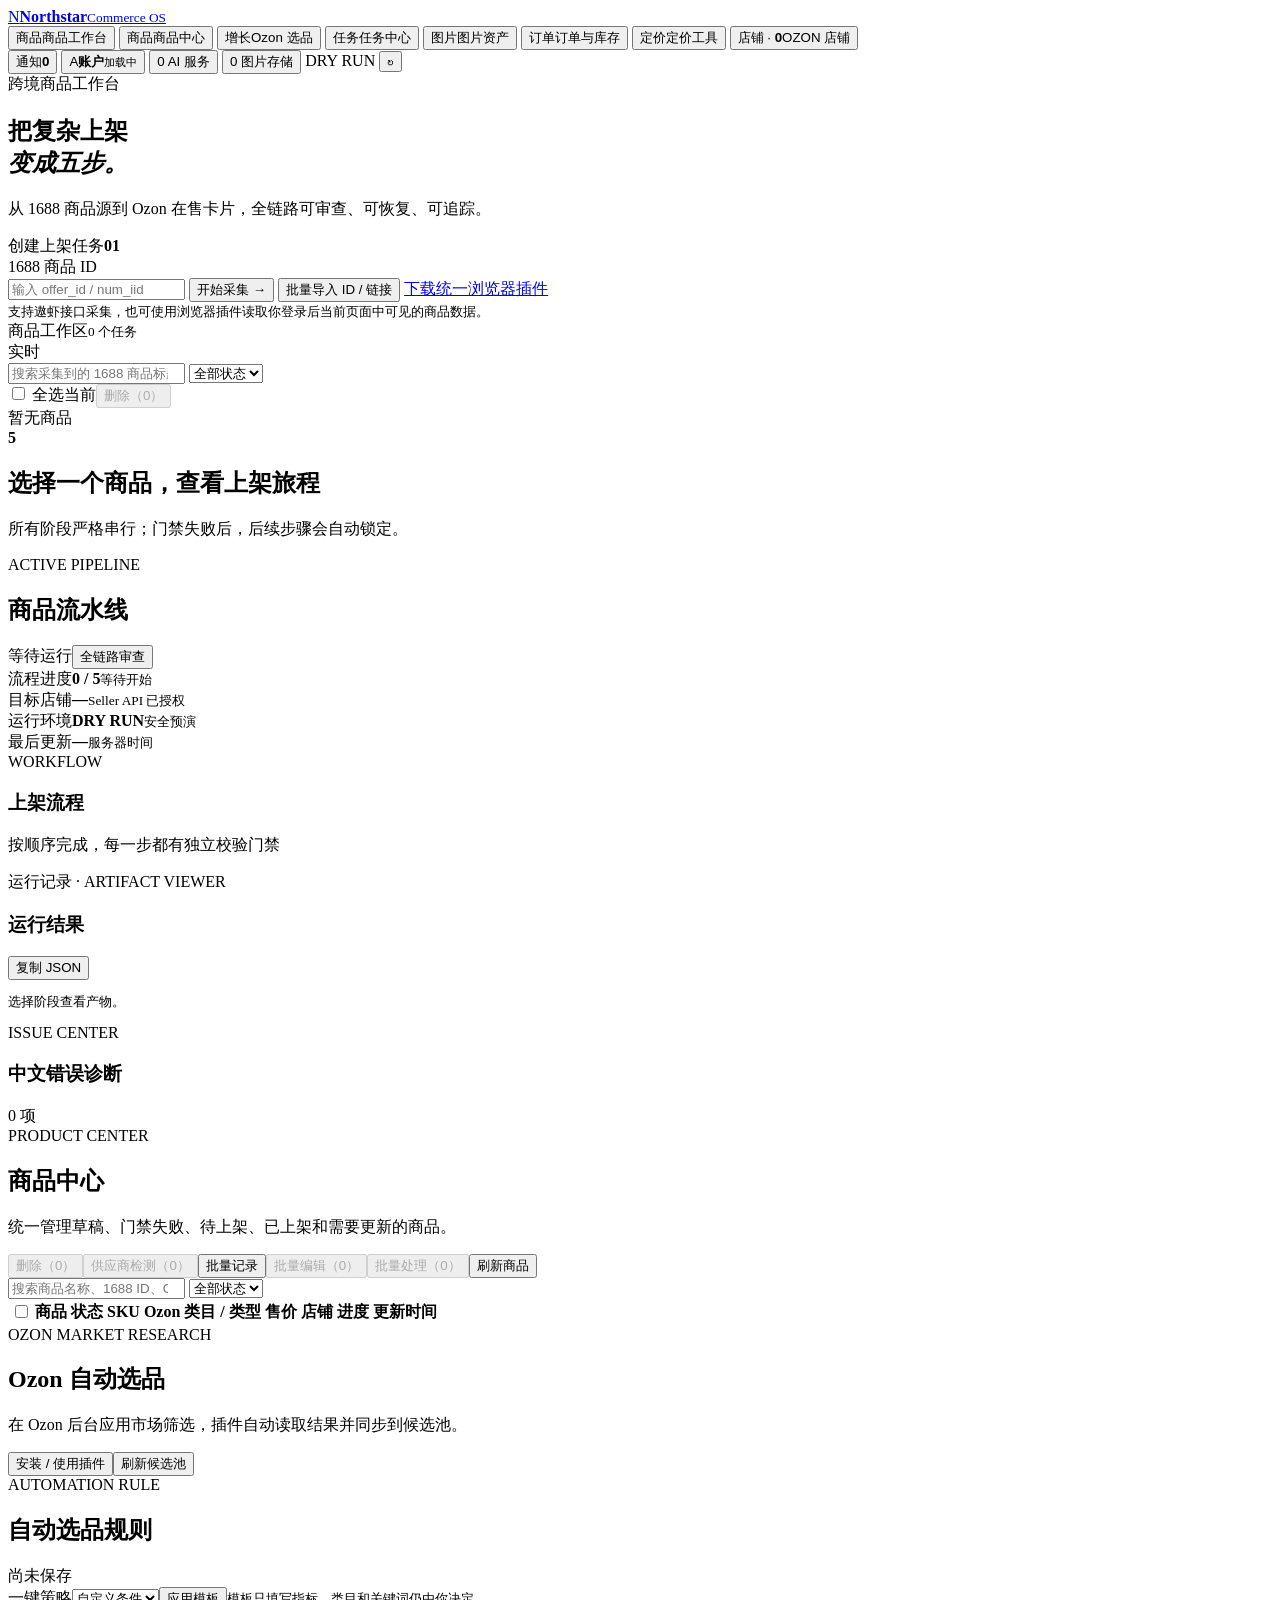
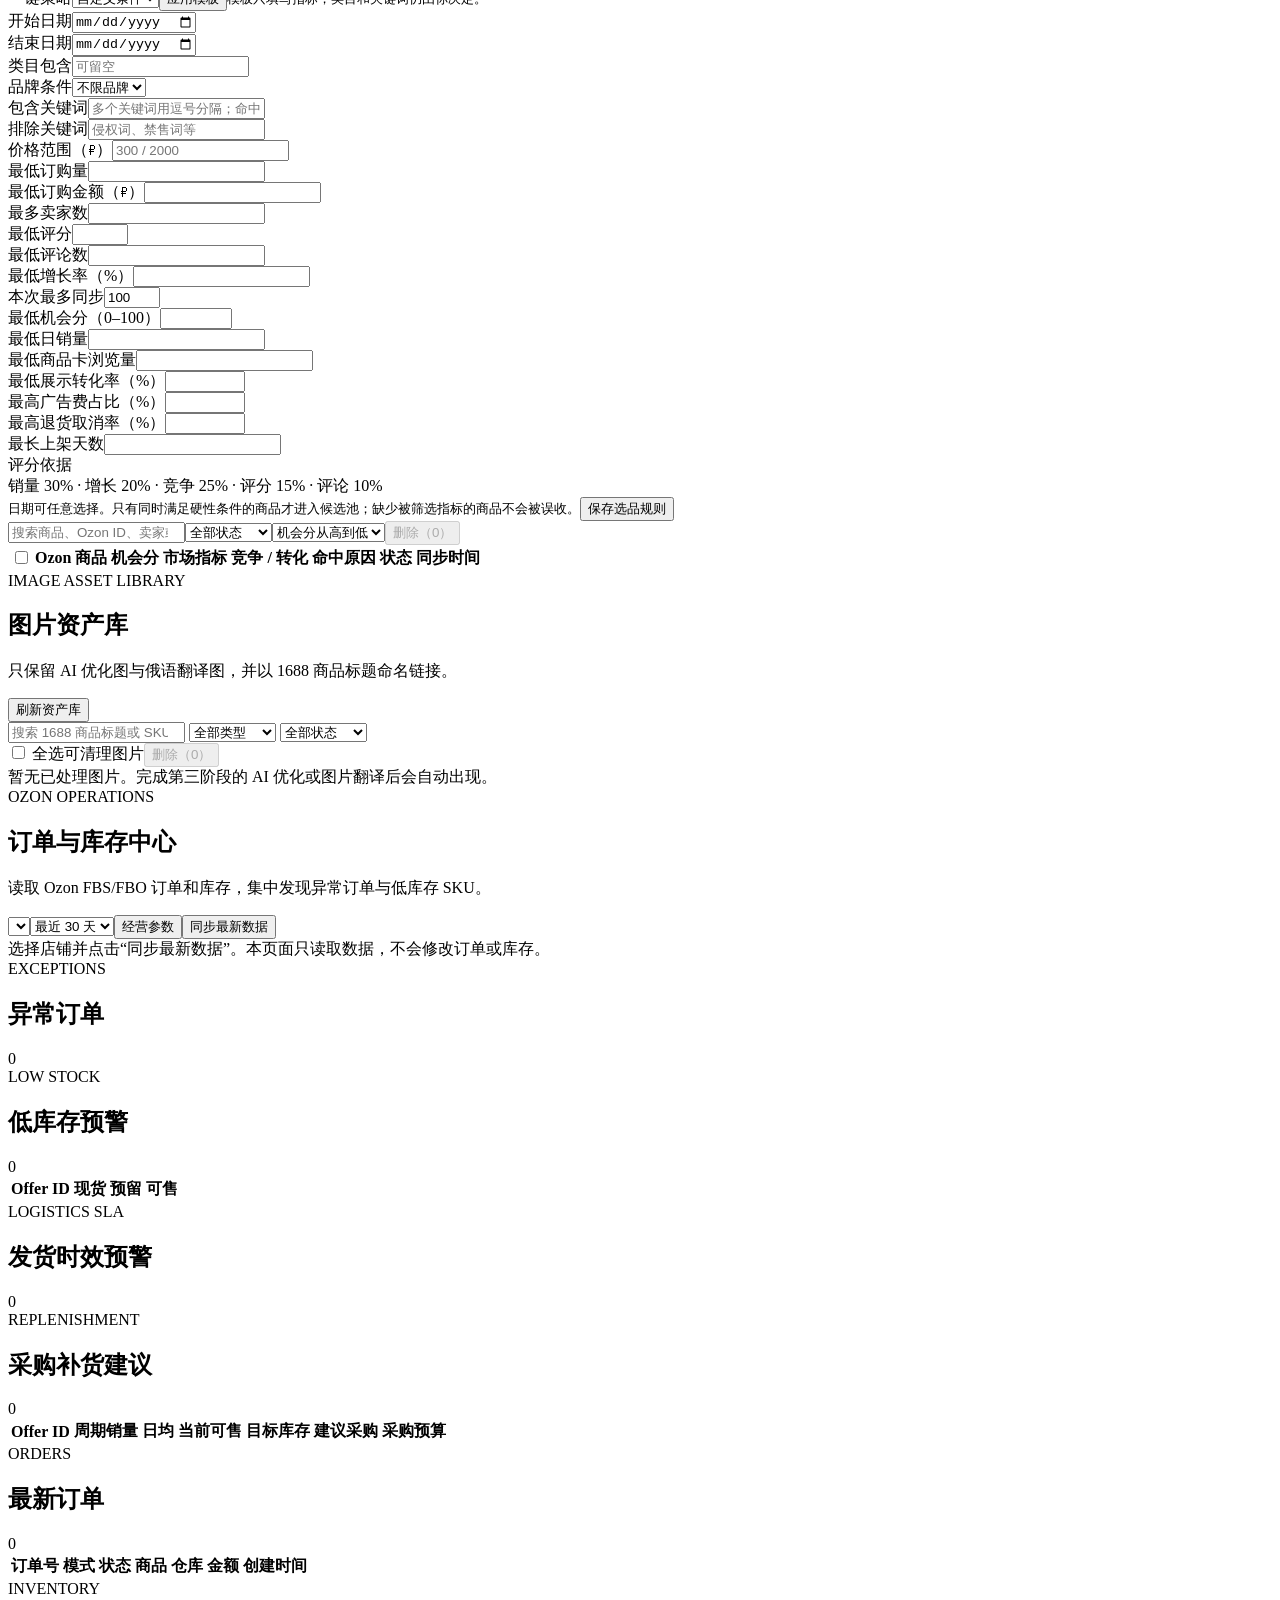
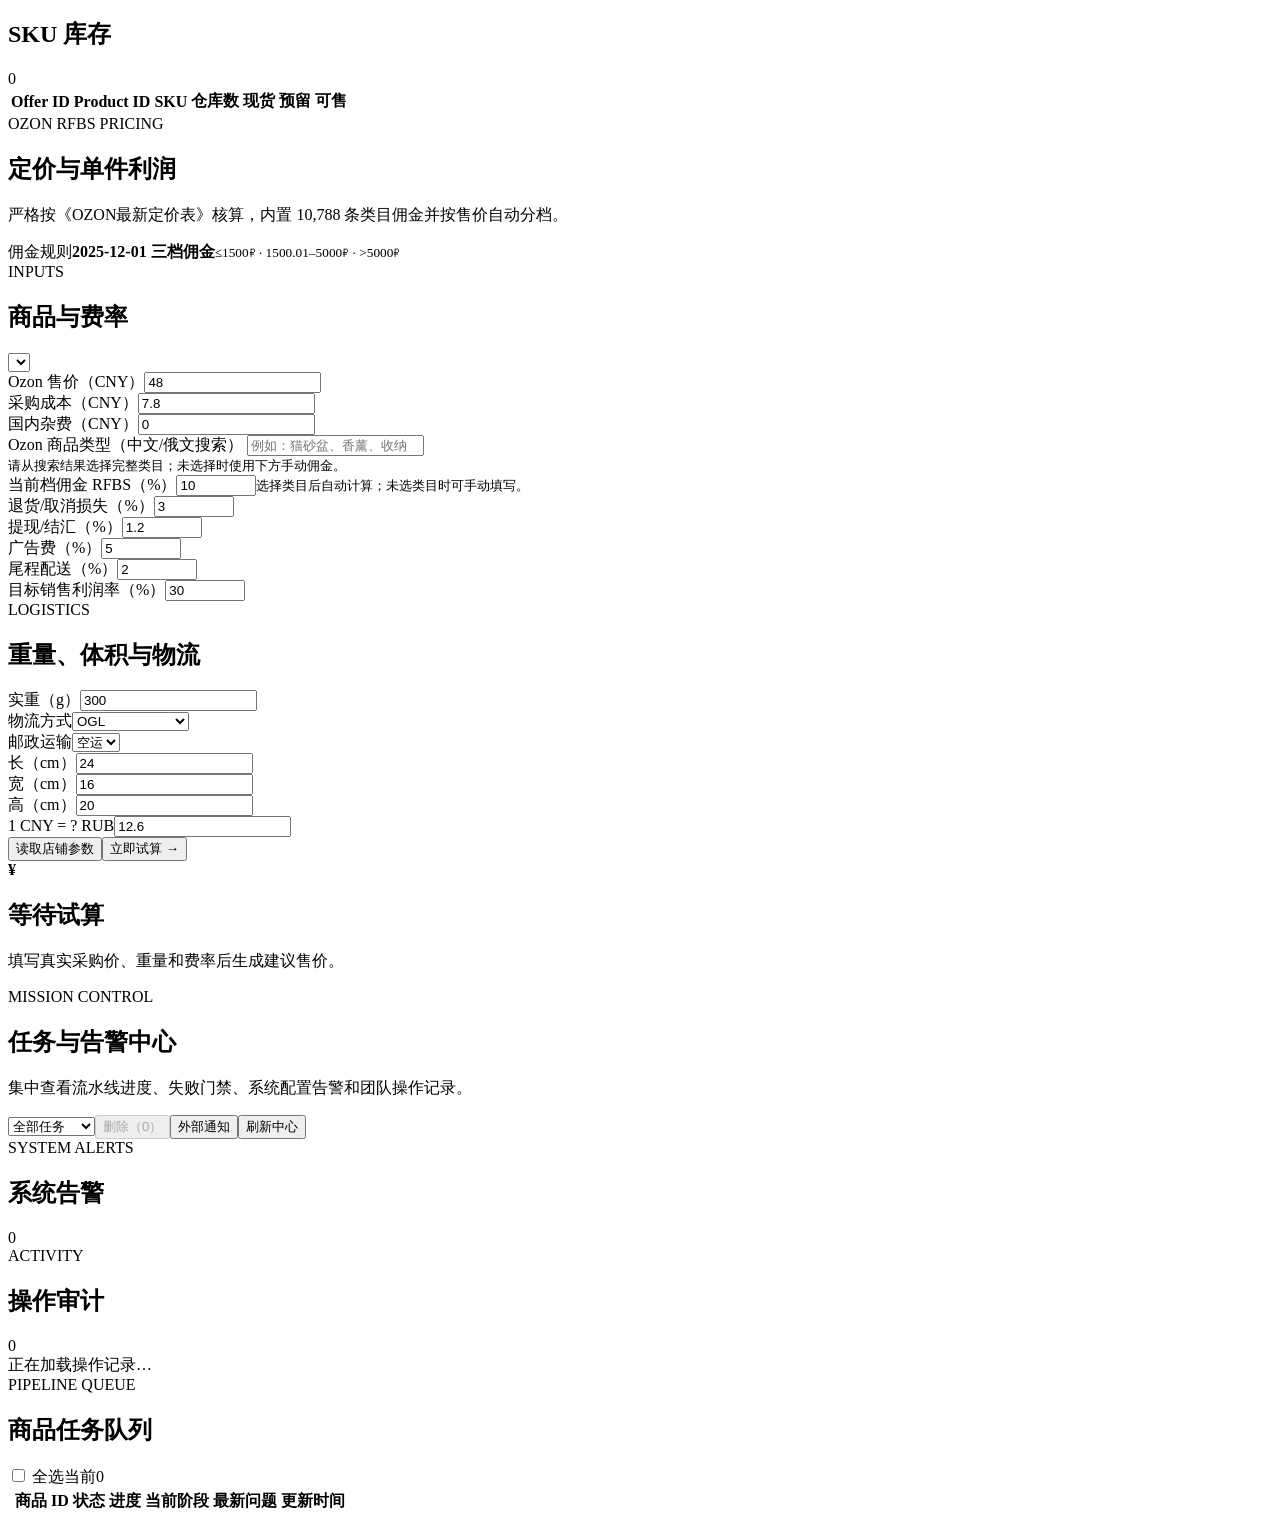
==== commit dce1a0ab: "Upgrade Ozon product research filters and scoring" ====
--- a/src/ozon_skill/erp/static/index.html
+++ b/src/ozon_skill/erp/static/index.html
@@ -139,15 +139,18 @@
     </div>
     <form id="researchRulesForm" class="research-rules">
       <div class="research-rule-head"><div><span class="eyebrow">AUTOMATION RULE</span><h2>自动选品规则</h2></div><span id="researchRulesState">尚未保存</span></div>
+      <div class="research-presets"><label for="researchPreset">一键策略</label><select id="researchPreset"><option value="custom">自定义条件</option><option value="blue_ocean">蓝海低竞争</option><option value="high_growth">高增长新品</option><option value="stable_demand">稳定热销</option></select><button id="applyResearchPresetBtn" type="button" class="secondary">应用模板</button><small>模板只填写指标，类目和关键词仍由你决定。</small></div>
       <div class="field-grid four"><div class="field"><label for="researchDateFrom">开始日期</label><input id="researchDateFrom" type="date" required></div><div class="field"><label for="researchDateTo">结束日期</label><input id="researchDateTo" type="date" required></div><div class="field"><label for="researchCategory">类目包含</label><input id="researchCategory" placeholder="可留空"></div><div class="field"><label for="researchBrandMode">品牌条件</label><select id="researchBrandMode"><option value="all">不限品牌</option><option value="unbranded">仅无品牌</option><option value="branded">仅有品牌</option></select></div></div>
       <div class="field-grid"><div class="field"><label for="researchInclude">包含关键词</label><input id="researchInclude" placeholder="多个关键词用逗号分隔；命中任意一个"></div><div class="field"><label for="researchExclude">排除关键词</label><input id="researchExclude" placeholder="侵权词、禁售词等"></div></div>
       <div class="field-grid four"><div class="field"><label for="researchPriceRange">价格范围（₽）</label><input id="researchPriceRange" placeholder="300 / 2000"></div><div class="field"><label for="researchOrdersMin">最低订购量</label><input id="researchOrdersMin" type="number" min="0" step="1"></div><div class="field"><label for="researchRevenueMin">最低订购金额（₽）</label><input id="researchRevenueMin" type="number" min="0" step="1"></div><div class="field"><label for="researchSellersMax">最多卖家数</label><input id="researchSellersMax" type="number" min="0" step="1"></div></div>
       <div class="field-grid four"><div class="field"><label for="researchRatingMin">最低评分</label><input id="researchRatingMin" type="number" min="0" max="5" step="0.1"></div><div class="field"><label for="researchReviewsMin">最低评论数</label><input id="researchReviewsMin" type="number" min="0" step="1"></div><div class="field"><label for="researchGrowthMin">最低增长率（%）</label><input id="researchGrowthMin" type="number" step="0.1"></div><div class="field"><label for="researchMaxCandidates">本次最多同步</label><input id="researchMaxCandidates" type="number" min="1" max="500" value="100" required></div></div>
+      <div class="field-grid four"><div class="field"><label for="researchScoreMin">最低机会分（0–100）</label><input id="researchScoreMin" type="number" min="0" max="100" step="0.1"></div><div class="field"><label for="researchDailySalesMin">最低日销量</label><input id="researchDailySalesMin" type="number" min="0" step="0.01"></div><div class="field"><label for="researchCardViewsMin">最低商品卡浏览量</label><input id="researchCardViewsMin" type="number" min="0" step="1"></div><div class="field"><label for="researchConversionMin">最低展示转化率（%）</label><input id="researchConversionMin" type="number" min="0" max="100" step="0.01"></div></div>
+      <div class="field-grid four"><div class="field"><label for="researchAdShareMax">最高广告费占比（%）</label><input id="researchAdShareMax" type="number" min="0" max="100" step="0.01"></div><div class="field"><label for="researchReturnRateMax">最高退货取消率（%）</label><input id="researchReturnRateMax" type="number" min="0" max="100" step="0.01"></div><div class="field"><label for="researchDaysOnSaleMax">最长上架天数</label><input id="researchDaysOnSaleMax" type="number" min="0" step="1"></div><div class="field"><label>评分依据</label><div class="research-score-note">销量 30% · 增长 20% · 竞争 25% · 评分 15% · 评论 10%</div></div></div>
       <div class="research-rule-actions"><small>日期可任意选择。只有同时满足硬性条件的商品才进入候选池；缺少被筛选指标的商品不会被误收。</small><button type="submit" class="primary">保存选品规则</button></div>
     </form>
     <section id="researchMetrics" class="catalog-metrics"></section>
-    <div class="research-toolbar"><input id="researchSearch" type="search" placeholder="搜索商品、Ozon ID、卖家或类目"><select id="researchDecisionFilter"><option value="all">全部状态</option><option value="NEW">待审核</option><option value="SHORTLISTED">已收藏</option><option value="APPROVED">已通过</option><option value="REJECTED">已淘汰</option><option value="SOURCED">已找到货源</option></select><button id="deleteSelectedResearchBtn" class="danger-link" type="button" disabled>删除（0）</button></div>
-    <section class="catalog-card"><div class="table-wrap"><table><thead><tr><th><input id="researchSelectAll" type="checkbox" aria-label="选择当前候选品"></th><th>Ozon 商品</th><th>市场指标</th><th>竞争</th><th>命中原因</th><th>状态</th><th>同步时间</th><th></th></tr></thead><tbody id="researchTable"></tbody></table></div></section>
+    <div class="research-toolbar"><input id="researchSearch" type="search" placeholder="搜索商品、Ozon ID、卖家或类目"><select id="researchDecisionFilter"><option value="all">全部状态</option><option value="NEW">待审核</option><option value="SHORTLISTED">已收藏</option><option value="APPROVED">已通过</option><option value="REJECTED">已淘汰</option><option value="SOURCED">已找到货源</option></select><select id="researchSort"><option value="score_desc">机会分从高到低</option><option value="orders_desc">销量从高到低</option><option value="growth_desc">增长率从高到低</option><option value="sellers_asc">卖家数从少到多</option><option value="updated_desc">最近同步</option></select><button id="deleteSelectedResearchBtn" class="danger-link" type="button" disabled>删除（0）</button></div>
+    <section class="catalog-card"><div class="table-wrap"><table><thead><tr><th><input id="researchSelectAll" type="checkbox" aria-label="选择当前候选品"></th><th>Ozon 商品</th><th>机会分</th><th>市场指标</th><th>竞争 / 转化</th><th>命中原因</th><th>状态</th><th>同步时间</th><th></th></tr></thead><tbody id="researchTable"></tbody></table></div></section>
   </section>
 
   <section id="assetView" class="asset-view hidden">
@@ -478,7 +481,7 @@
   <dialog id="imageReviewDialog" class="images-dialog-shell">
     <div class="dialog-card images-dialog">
       <div class="dialog-head"><div><span class="eyebrow">AI IMAGE REVIEW</span><h3>审核 AI 商品八图</h3></div><button id="closeImageReviewBtn" class="close" type="button">×</button></div>
-      <p class="dialog-note">图片尚未进入 Payload。请逐张核对：商品必须仍是同一款商品，SKU 颜色、形状、结构、线缆、控制器、数量与1688参考图一致。鼠标垫必须平铺在桌面使用，不能变成取暖垫、毯子、坐垫或理疗用品。</p>
+      <p class="dialog-note">图片尚未进入 Payload。请逐张核对所有商品通用真实性项目：商品类别和用途没有改变，SKU、形状、结构、比例、颜色、纹理、数量、可见部件及配件均与1688参考图一致；不得出现原图没有的功能、结构、包装、赠品或使用方式。</p>
       <div class="image-toolbar"><strong id="imageReviewCount">正在读取…</strong><span id="imageReviewStatus"></span></div>
       <div id="imageReviewGallery" class="image-gallery"></div>
       <label class="review-confirm"><input id="imageReviewConfirm" type="checkbox"> 我已逐张检查，确认商品主体、SKU颜色、结构、配件和数量均未改变</label>
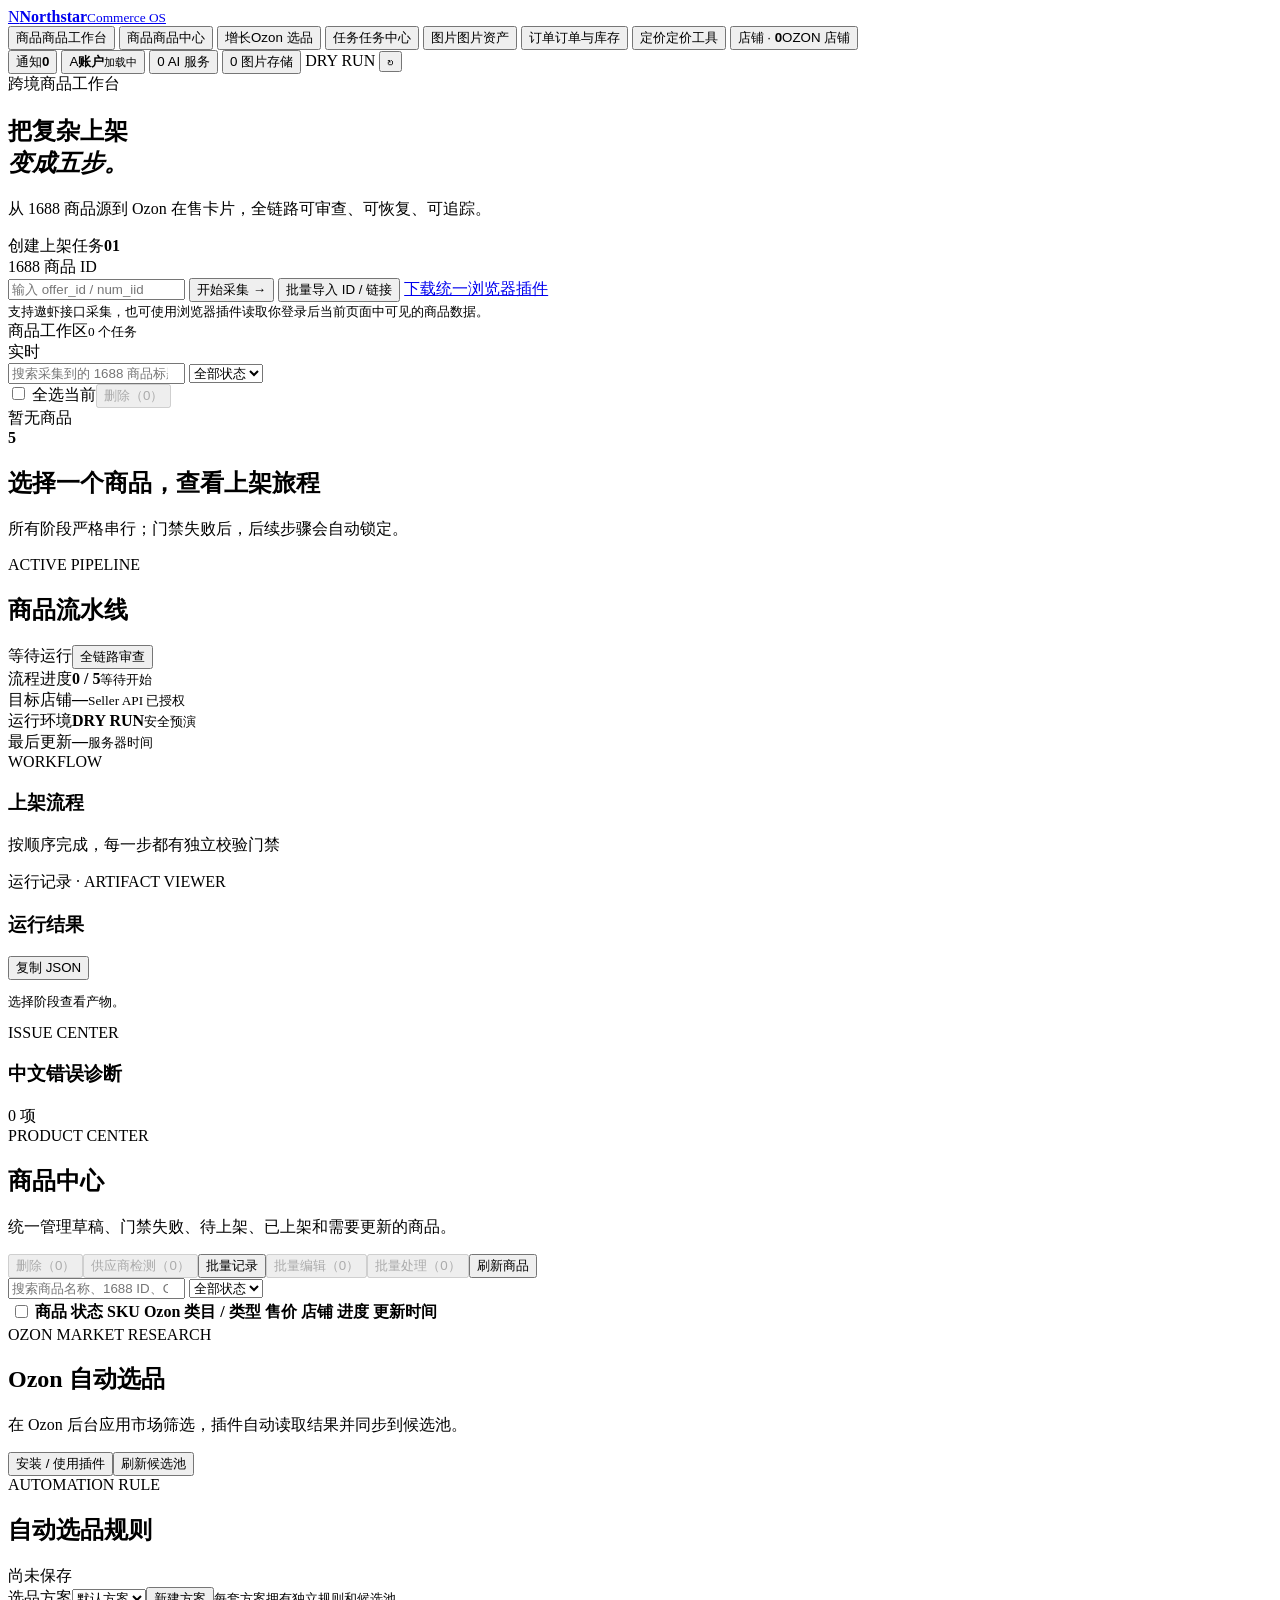
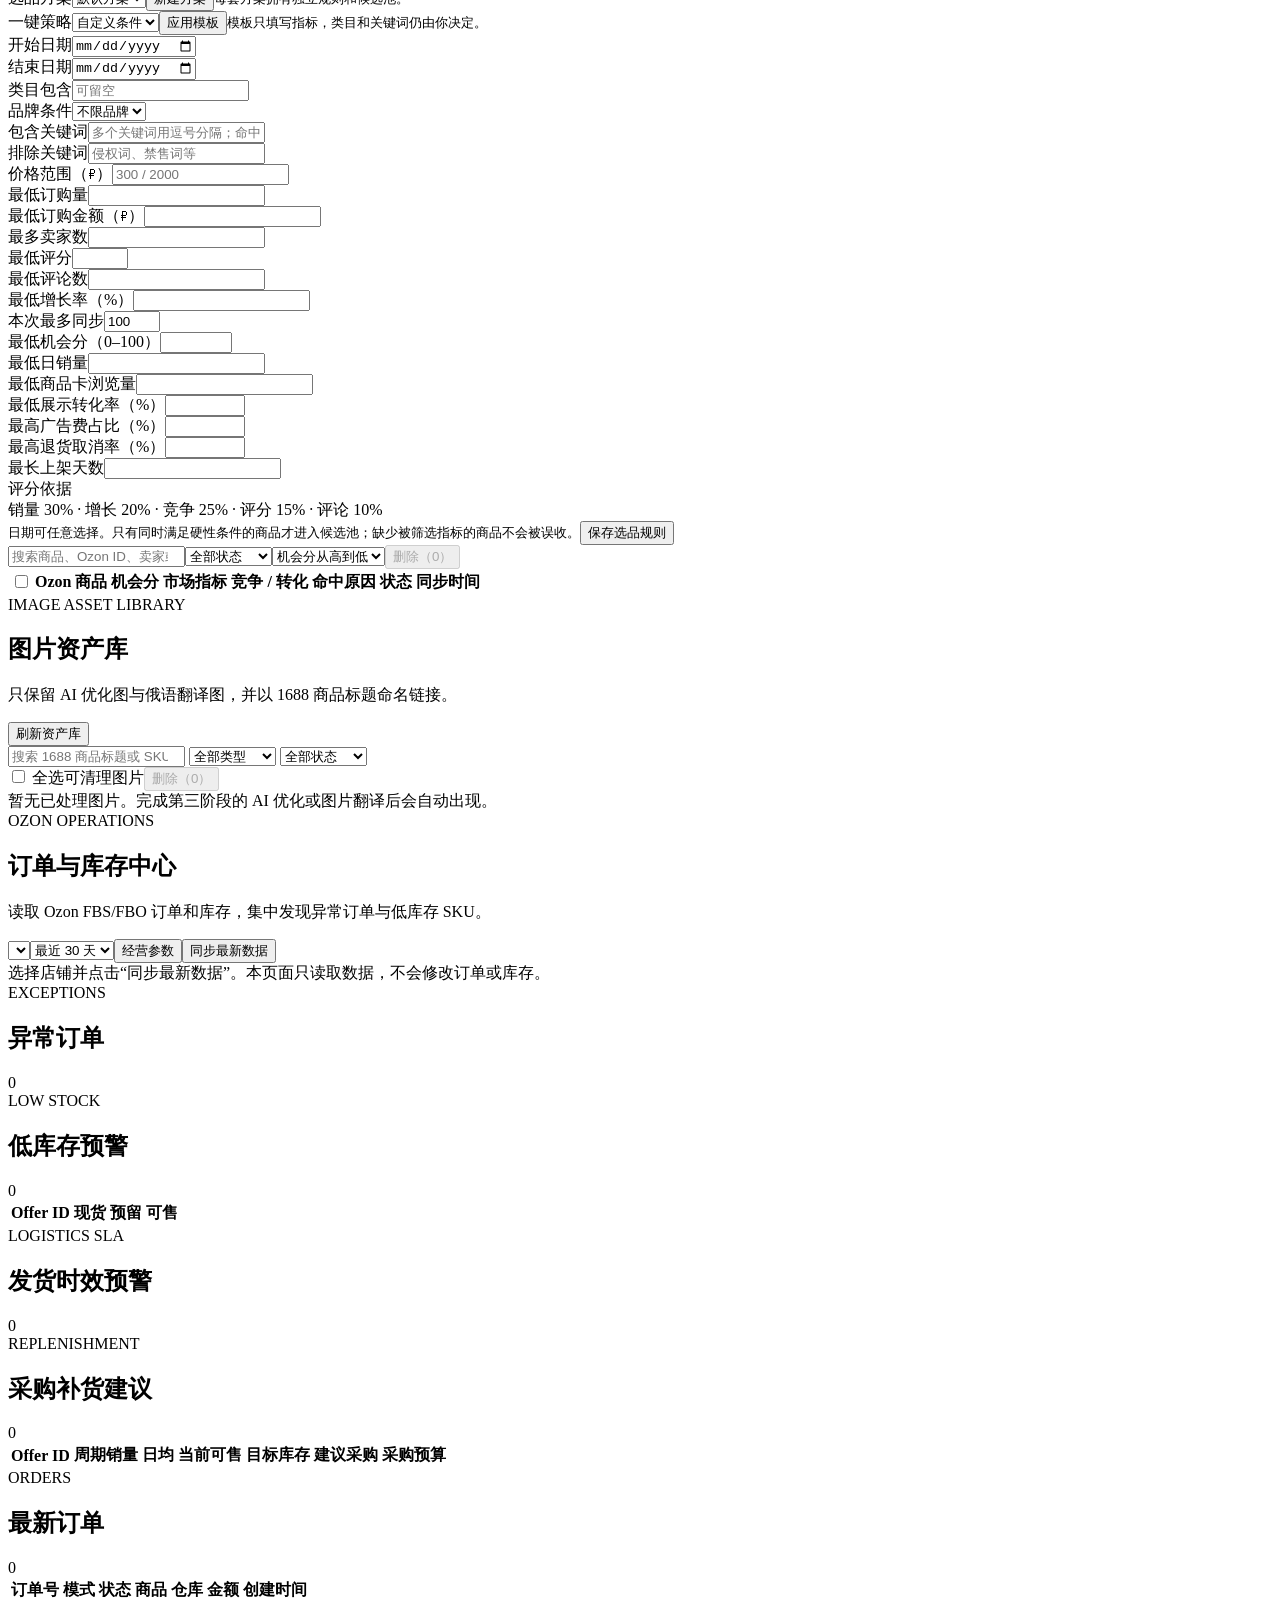
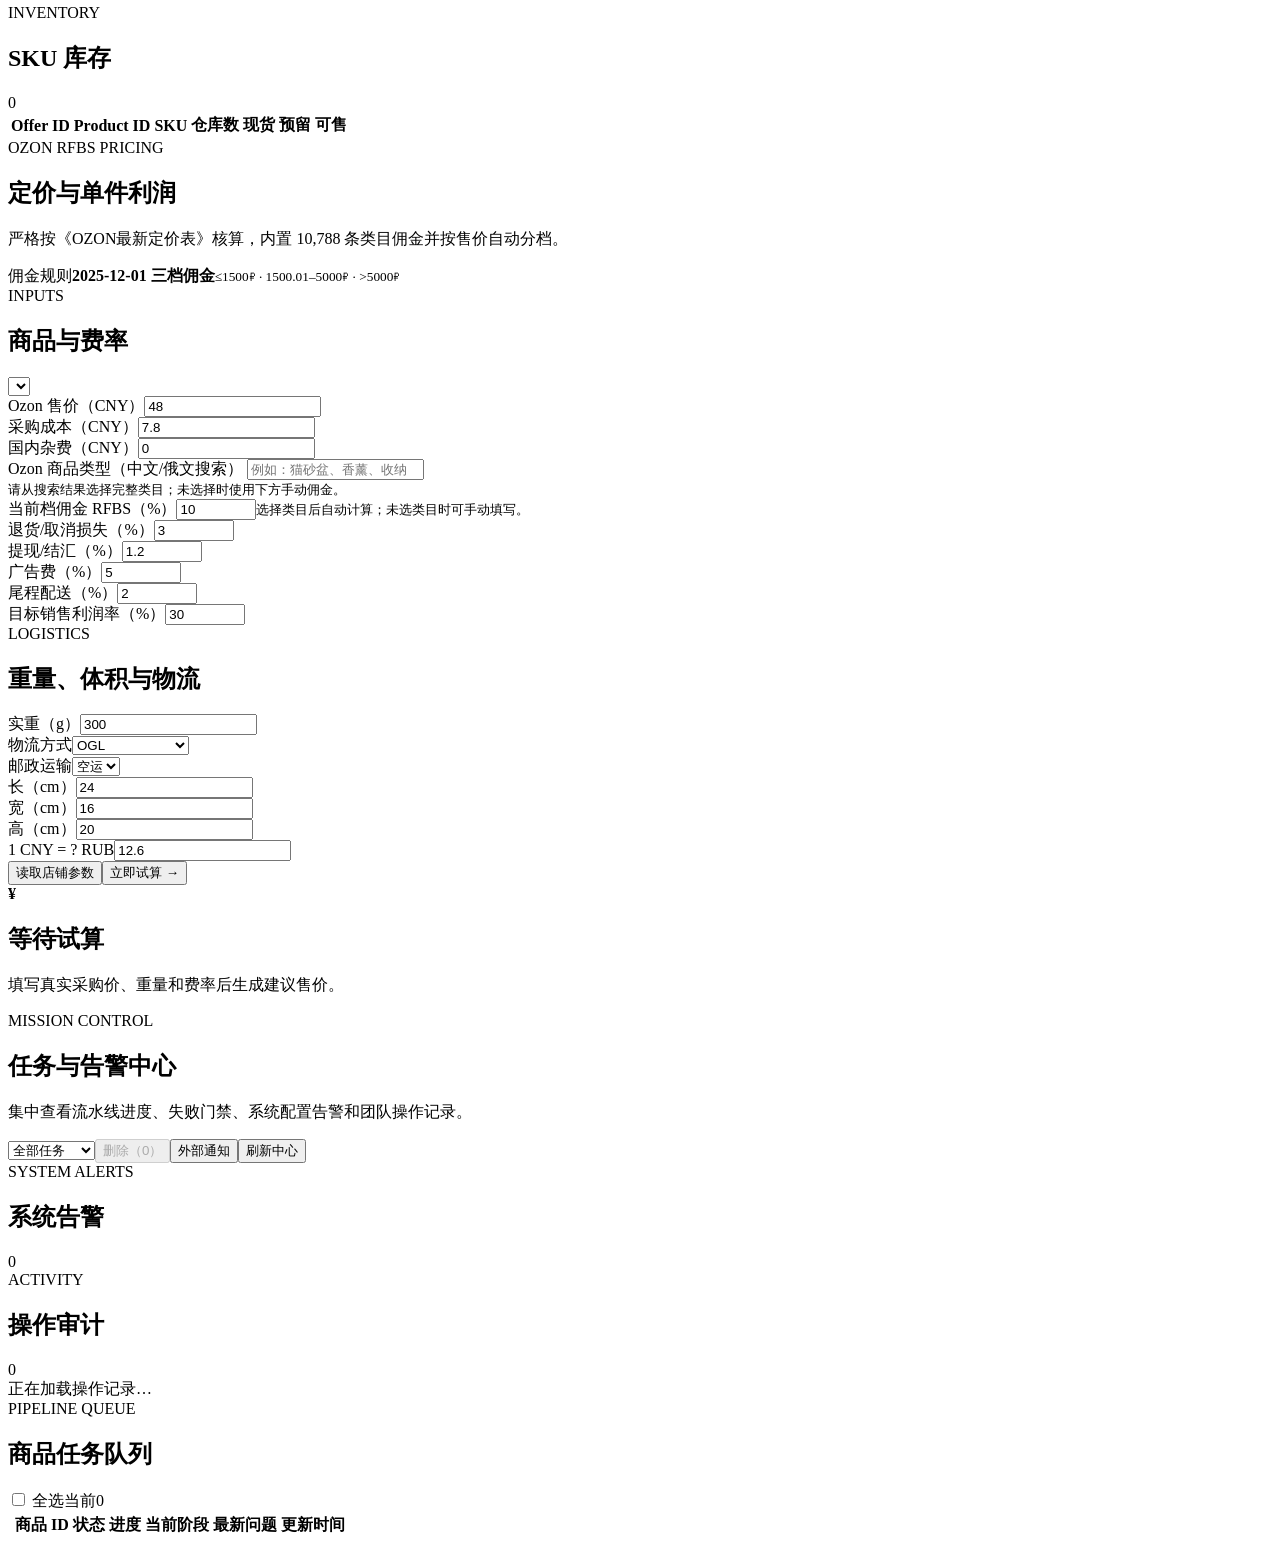
==== commit 559206fc: "Add independent research plans and candidate trends" ====
--- a/src/ozon_skill/erp/static/index.html
+++ b/src/ozon_skill/erp/static/index.html
@@ -139,6 +139,7 @@
     </div>
     <form id="researchRulesForm" class="research-rules">
       <div class="research-rule-head"><div><span class="eyebrow">AUTOMATION RULE</span><h2>自动选品规则</h2></div><span id="researchRulesState">尚未保存</span></div>
+      <div class="research-presets"><label for="researchProfile">选品方案</label><select id="researchProfile"><option value="default">默认方案</option></select><button id="newResearchProfileBtn" type="button" class="secondary">新建方案</button><small>每套方案拥有独立规则和候选池。</small></div>
       <div class="research-presets"><label for="researchPreset">一键策略</label><select id="researchPreset"><option value="custom">自定义条件</option><option value="blue_ocean">蓝海低竞争</option><option value="high_growth">高增长新品</option><option value="stable_demand">稳定热销</option></select><button id="applyResearchPresetBtn" type="button" class="secondary">应用模板</button><small>模板只填写指标，类目和关键词仍由你决定。</small></div>
       <div class="field-grid four"><div class="field"><label for="researchDateFrom">开始日期</label><input id="researchDateFrom" type="date" required></div><div class="field"><label for="researchDateTo">结束日期</label><input id="researchDateTo" type="date" required></div><div class="field"><label for="researchCategory">类目包含</label><input id="researchCategory" placeholder="可留空"></div><div class="field"><label for="researchBrandMode">品牌条件</label><select id="researchBrandMode"><option value="all">不限品牌</option><option value="unbranded">仅无品牌</option><option value="branded">仅有品牌</option></select></div></div>
       <div class="field-grid"><div class="field"><label for="researchInclude">包含关键词</label><input id="researchInclude" placeholder="多个关键词用逗号分隔；命中任意一个"></div><div class="field"><label for="researchExclude">排除关键词</label><input id="researchExclude" placeholder="侵权词、禁售词等"></div></div>
@@ -382,8 +383,11 @@
       <div class="dialog-head"><div><span class="eyebrow">SOURCE MATCH</span><h3 id="researchSourceTitle">绑定 1688 货源</h3></div><button id="closeResearchSourceBtn" class="close" type="button">×</button></div>
       <div id="researchSourcePreview" class="research-source-preview"></div>
       <div class="warning">AlphaShop 以图搜货接口尚未配置时，可先粘贴人工确认的 1688 商品 ID 或链接。确认后会立即调用商品详情 API，并创建现有五阶段上架任务。</div>
-      <form id="researchSourceForm"><div class="field"><label for="researchSourceOffer">1688 商品 ID / 链接</label><input id="researchSourceOffer" required placeholder="628680616884 或 https://detail.1688.com/offer/....html"></div><label class="batch-confirm"><input id="researchSourceConfirm" type="checkbox" required> 我确认允许调用 AlphaShop 商品详情 API，该操作可能产生接口费用。</label><div class="dialog-actions"><button type="submit" class="primary">采集货源并进入上架</button></div></form>
-    </div>
+      <form id="researchSourceForm"><div class="field"><label for="researchSourceStore">利润测算店铺</label><select id="researchSourceStore" required></select><small>使用该店铺的汇率、佣金、广告、退货和物流配置计算真实利润。</small></div><div class="field"><label for="researchSourceOffer">1688 商品 ID / 链接</label><input id="researchSourceOffer" required placeholder="628680616884 或 https://detail.1688.com/offer/....html"></div><label class="batch-confirm"><input id="researchSourceConfirm" type="checkbox" required> 我确认允许调用 AlphaShop 商品详情 API，该操作可能产生接口费用。</label><div class="dialog-actions"><button type="submit" class="primary">采集货源、测算利润并进入上架</button></div></form>
+    </div>
+  </dialog>
+  <dialog id="researchDetailDialog">
+    <div class="dialog-card wide-dialog"><div class="dialog-head"><div><span class="eyebrow">PRODUCT TREND</span><h2 id="researchDetailTitle">候选商品趋势</h2></div><button id="closeResearchDetailBtn" type="button">×</button></div><div id="researchDetailSummary" class="catalog-metrics"></div><div id="researchTrendTable" class="table-wrap"></div></div>
   </dialog>
 
   <dialog id="financeDialog">
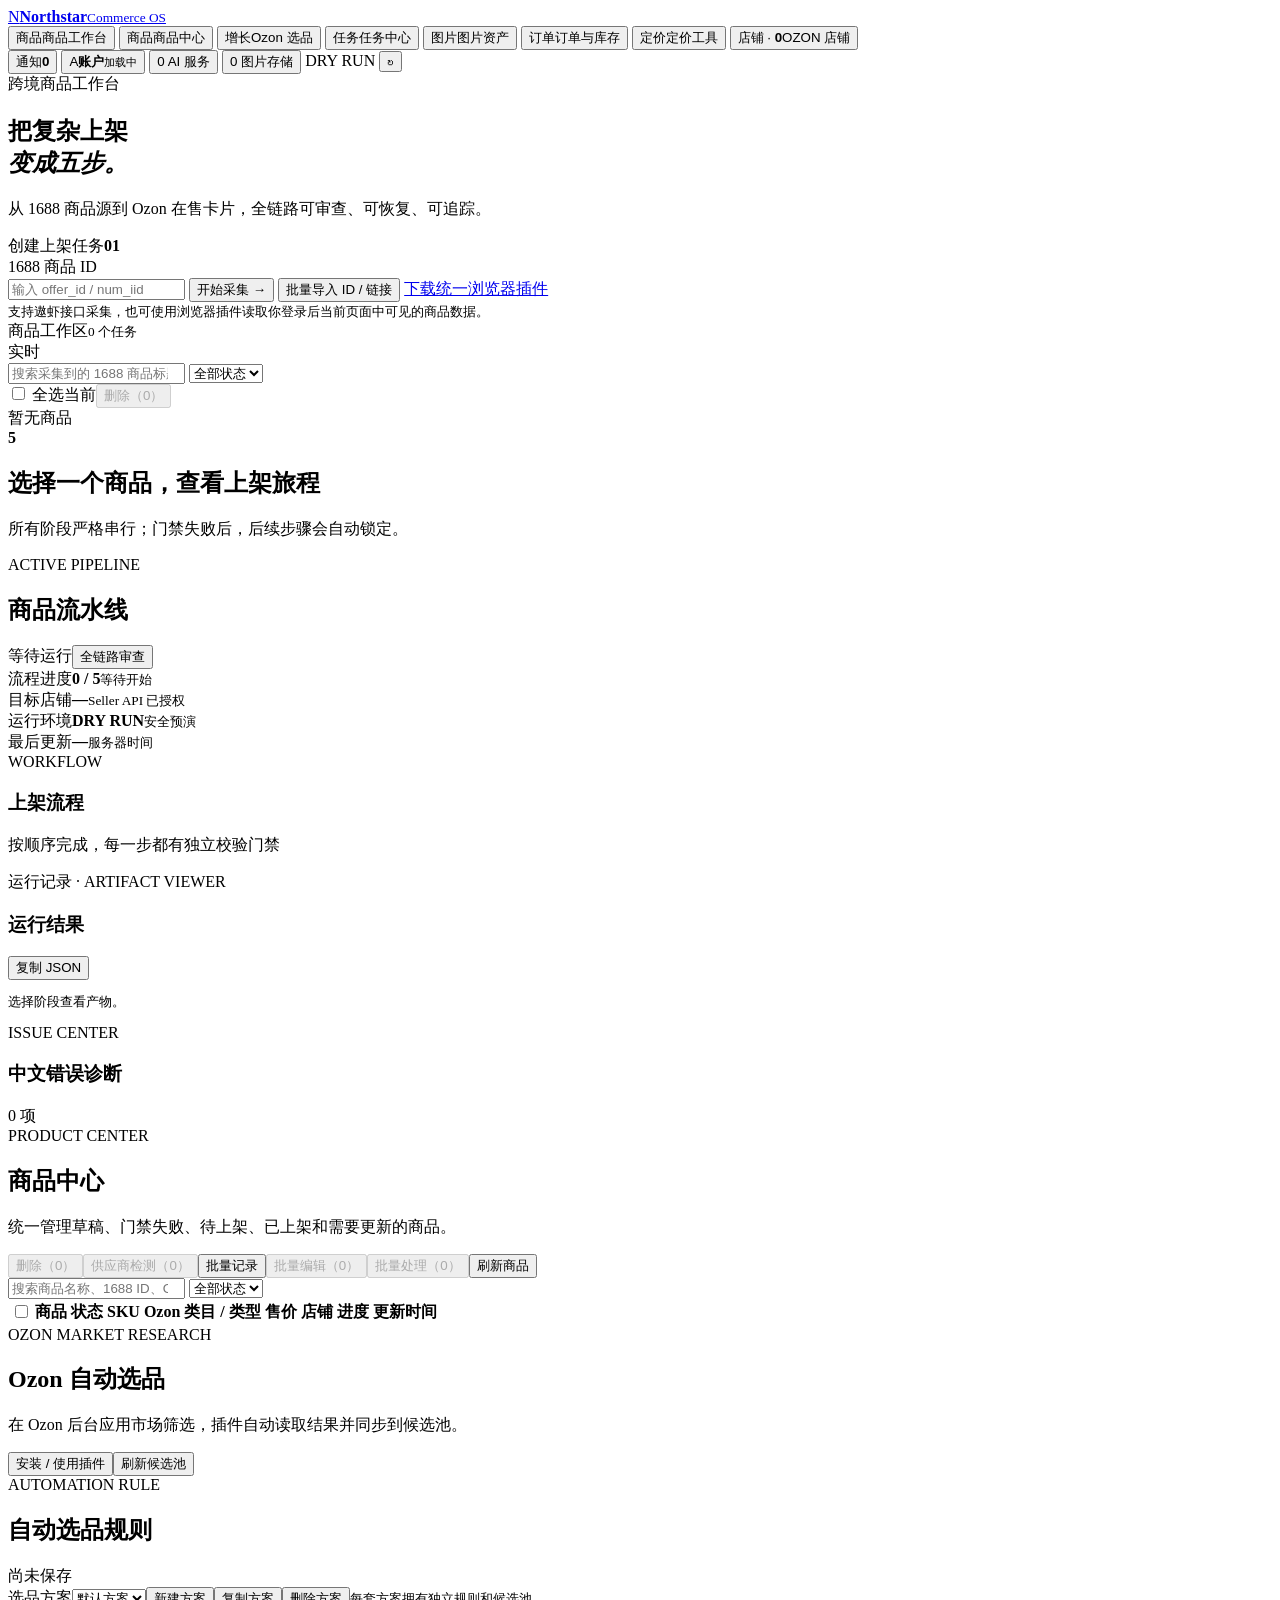
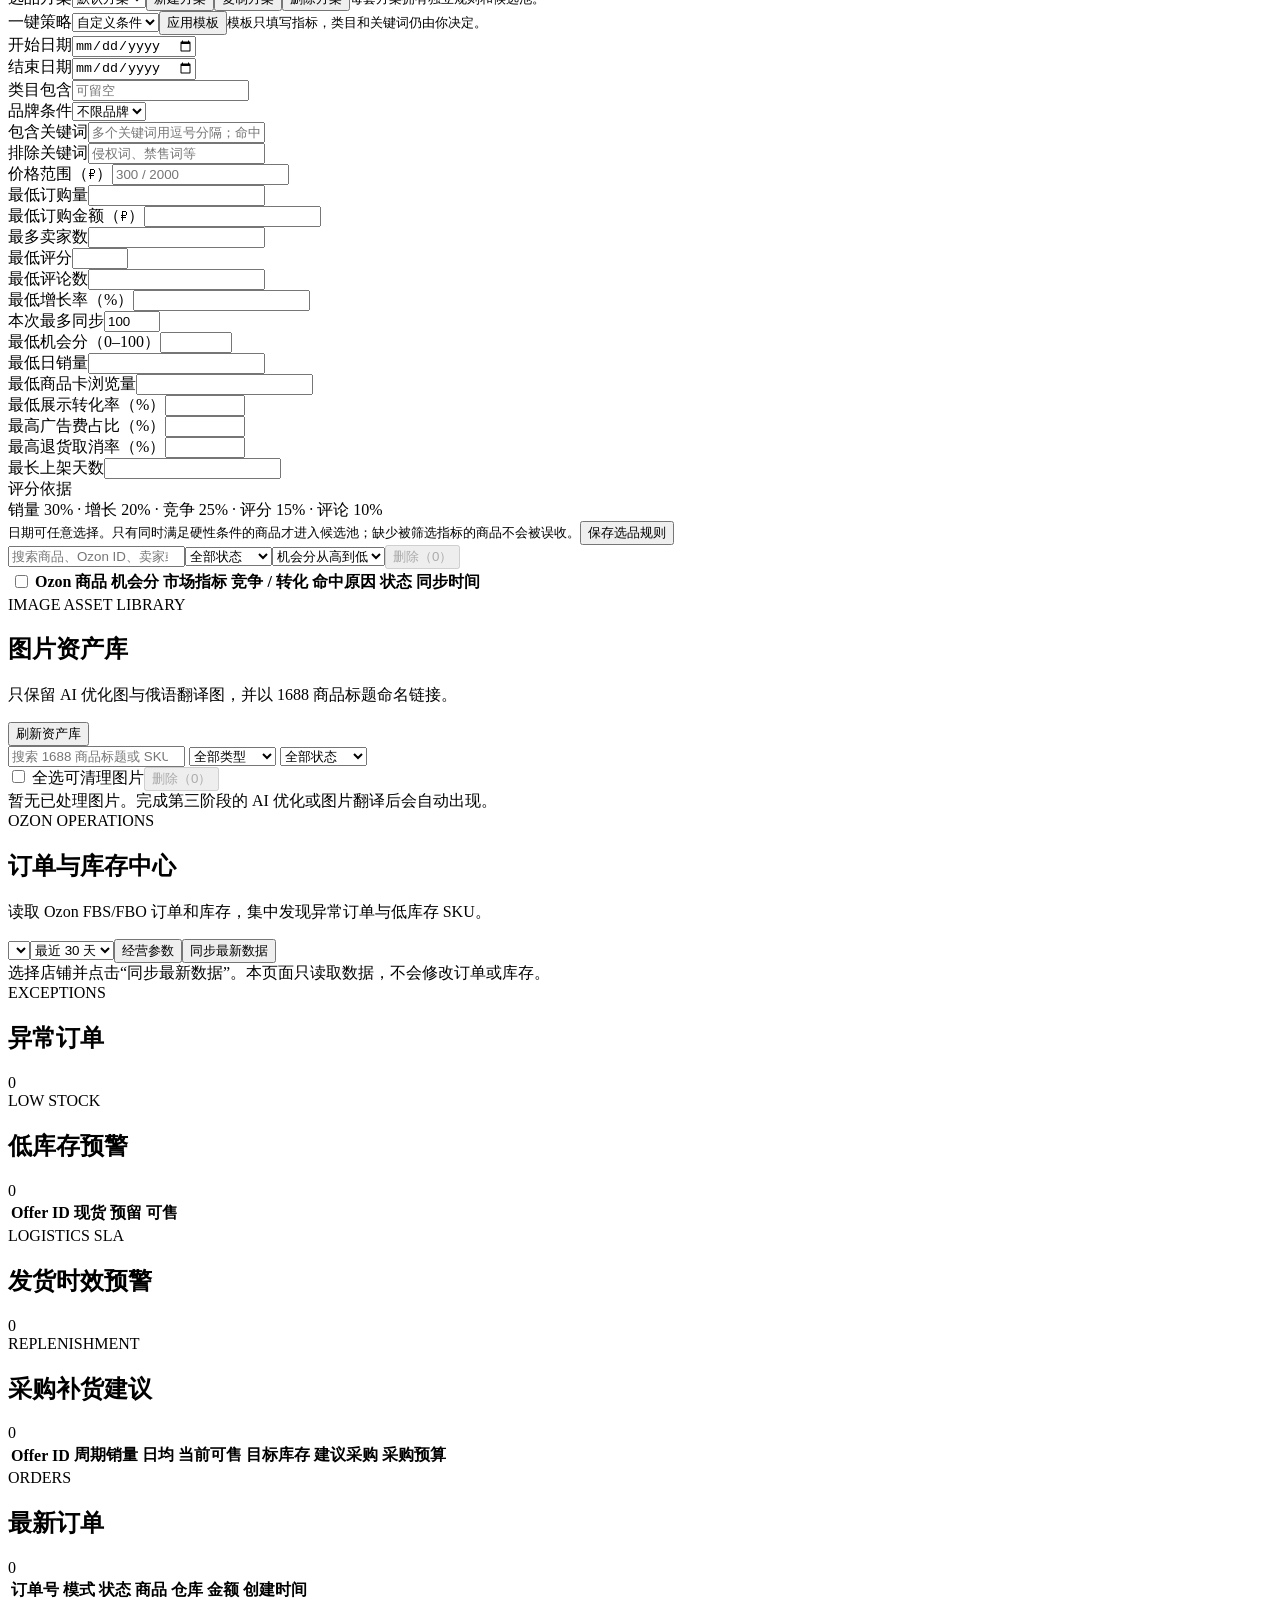
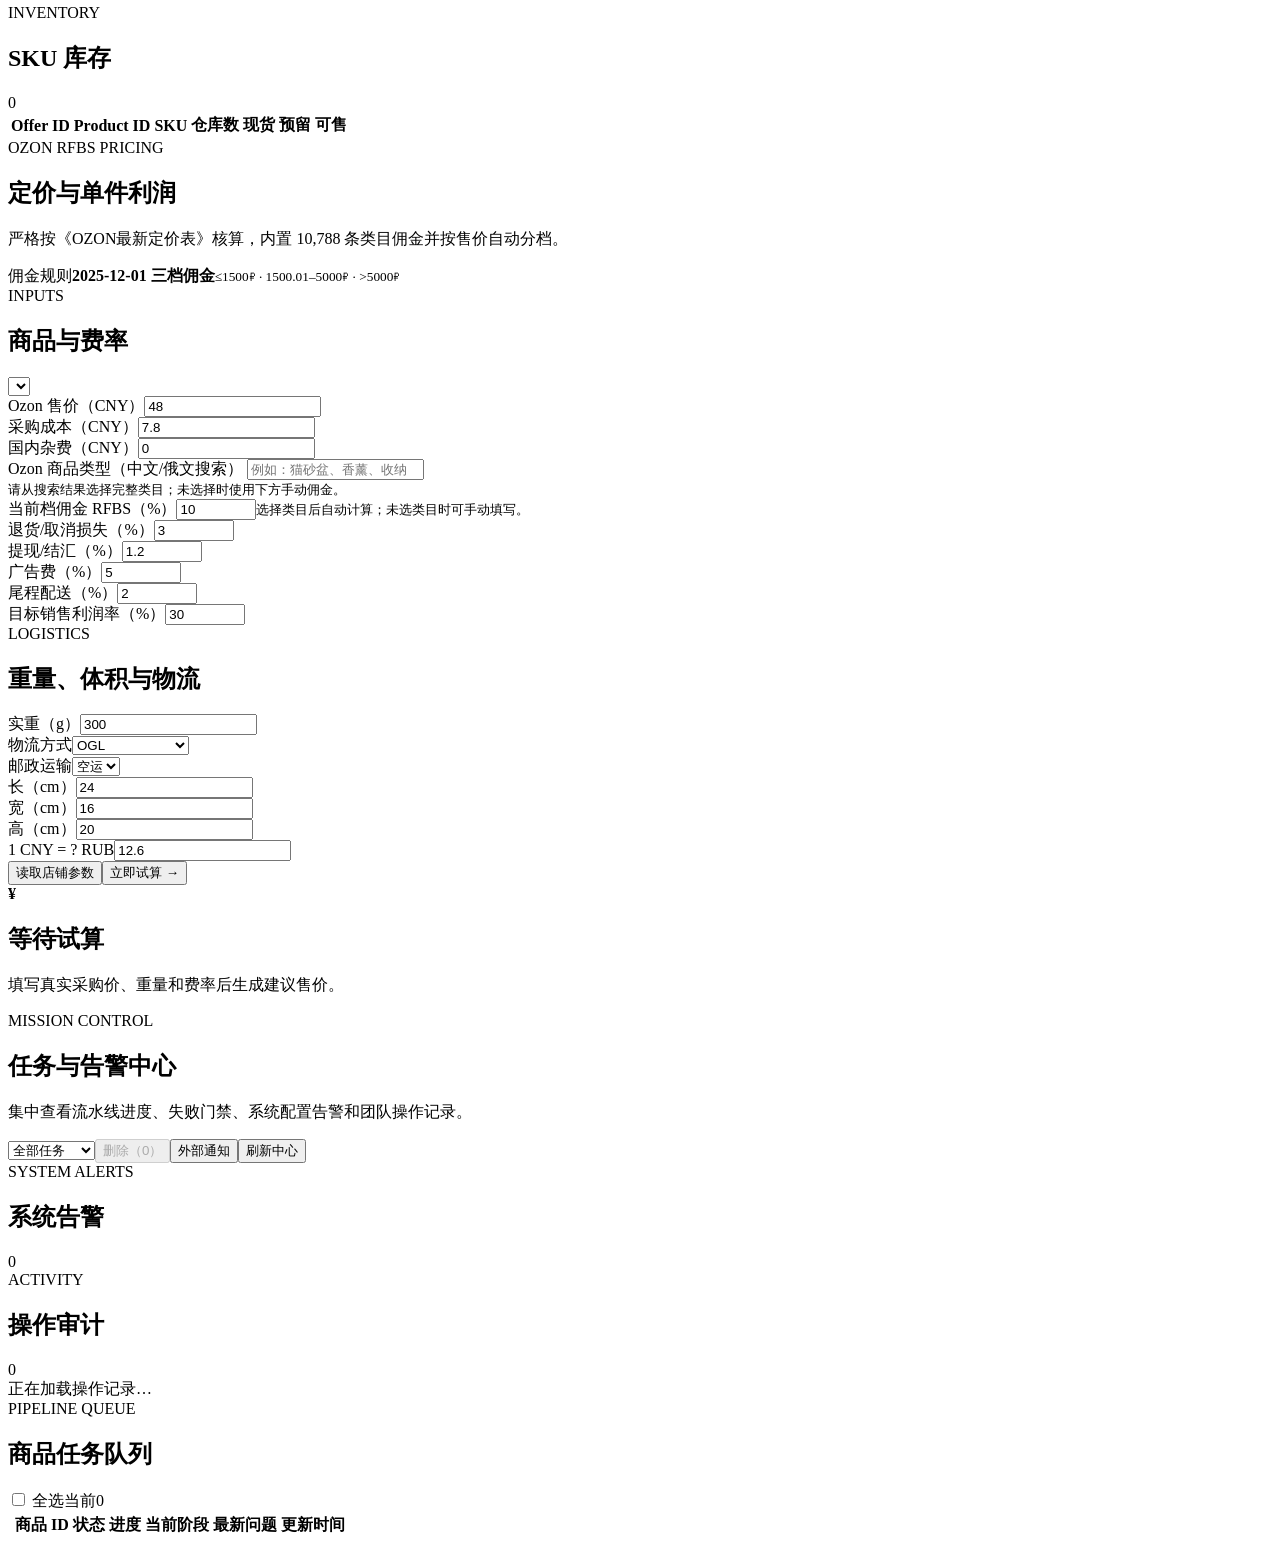
==== commit 7ce6cad0: "Add research review and profile management" ====
--- a/src/ozon_skill/erp/static/index.html
+++ b/src/ozon_skill/erp/static/index.html
@@ -139,7 +139,7 @@
     </div>
     <form id="researchRulesForm" class="research-rules">
       <div class="research-rule-head"><div><span class="eyebrow">AUTOMATION RULE</span><h2>自动选品规则</h2></div><span id="researchRulesState">尚未保存</span></div>
-      <div class="research-presets"><label for="researchProfile">选品方案</label><select id="researchProfile"><option value="default">默认方案</option></select><button id="newResearchProfileBtn" type="button" class="secondary">新建方案</button><small>每套方案拥有独立规则和候选池。</small></div>
+      <div class="research-presets"><label for="researchProfile">选品方案</label><select id="researchProfile"><option value="default">默认方案</option></select><button id="newResearchProfileBtn" type="button" class="secondary">新建方案</button><button id="copyResearchProfileBtn" type="button" class="secondary">复制方案</button><button id="deleteResearchProfileBtn" type="button" class="danger-link">删除方案</button><small>每套方案拥有独立规则和候选池。</small></div>
       <div class="research-presets"><label for="researchPreset">一键策略</label><select id="researchPreset"><option value="custom">自定义条件</option><option value="blue_ocean">蓝海低竞争</option><option value="high_growth">高增长新品</option><option value="stable_demand">稳定热销</option></select><button id="applyResearchPresetBtn" type="button" class="secondary">应用模板</button><small>模板只填写指标，类目和关键词仍由你决定。</small></div>
       <div class="field-grid four"><div class="field"><label for="researchDateFrom">开始日期</label><input id="researchDateFrom" type="date" required></div><div class="field"><label for="researchDateTo">结束日期</label><input id="researchDateTo" type="date" required></div><div class="field"><label for="researchCategory">类目包含</label><input id="researchCategory" placeholder="可留空"></div><div class="field"><label for="researchBrandMode">品牌条件</label><select id="researchBrandMode"><option value="all">不限品牌</option><option value="unbranded">仅无品牌</option><option value="branded">仅有品牌</option></select></div></div>
       <div class="field-grid"><div class="field"><label for="researchInclude">包含关键词</label><input id="researchInclude" placeholder="多个关键词用逗号分隔；命中任意一个"></div><div class="field"><label for="researchExclude">排除关键词</label><input id="researchExclude" placeholder="侵权词、禁售词等"></div></div>
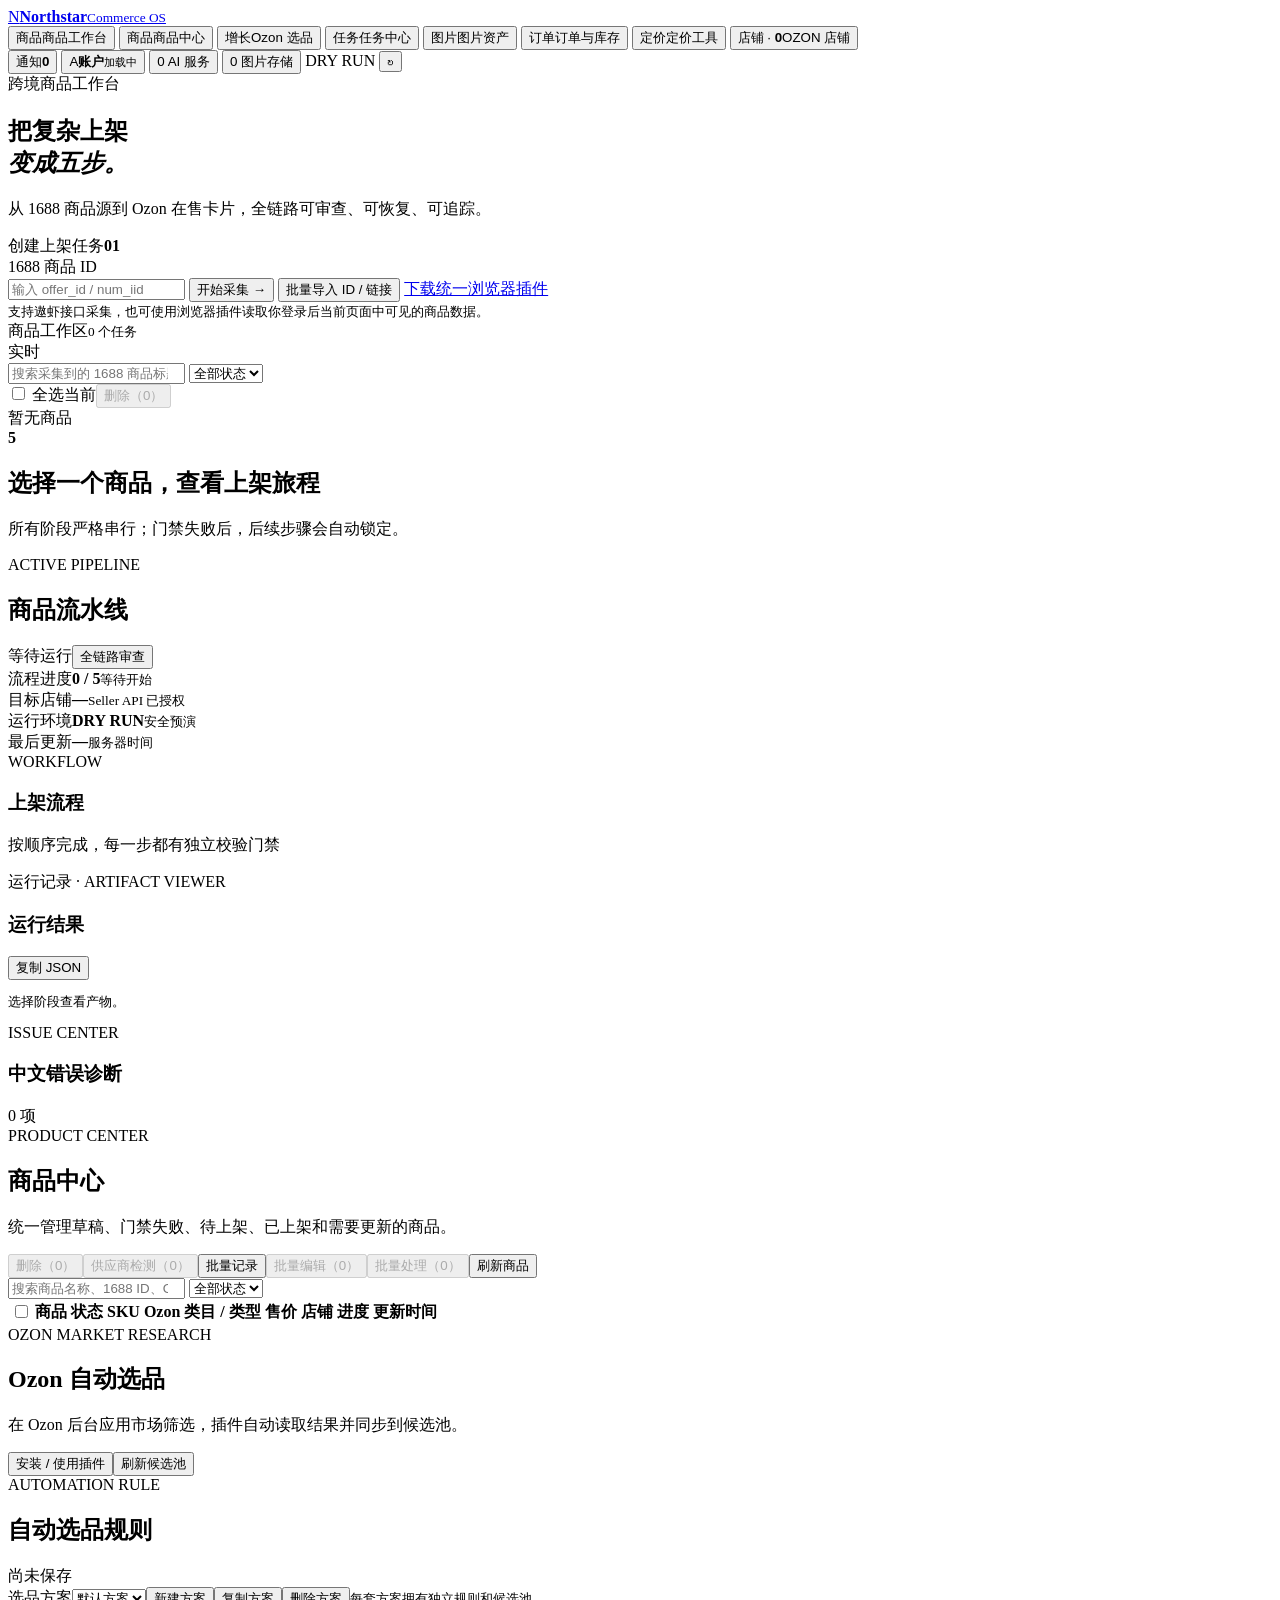
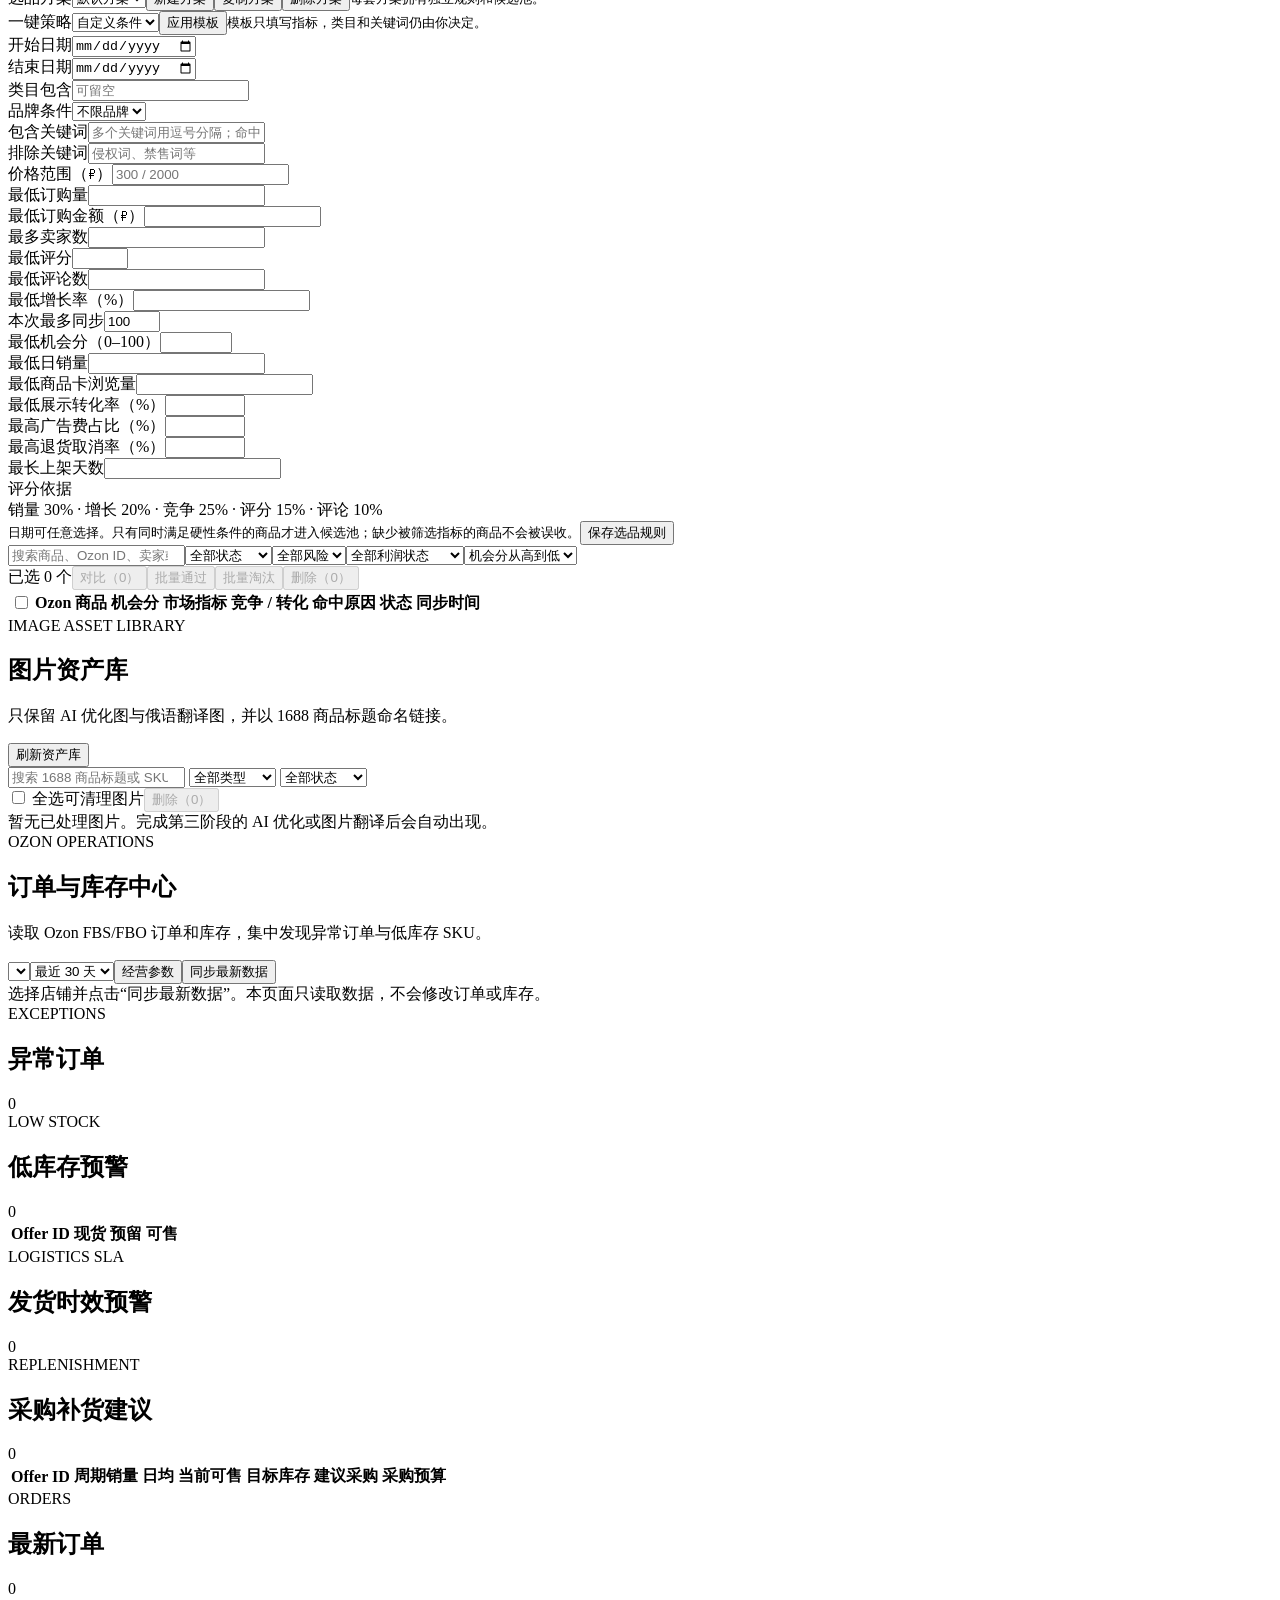
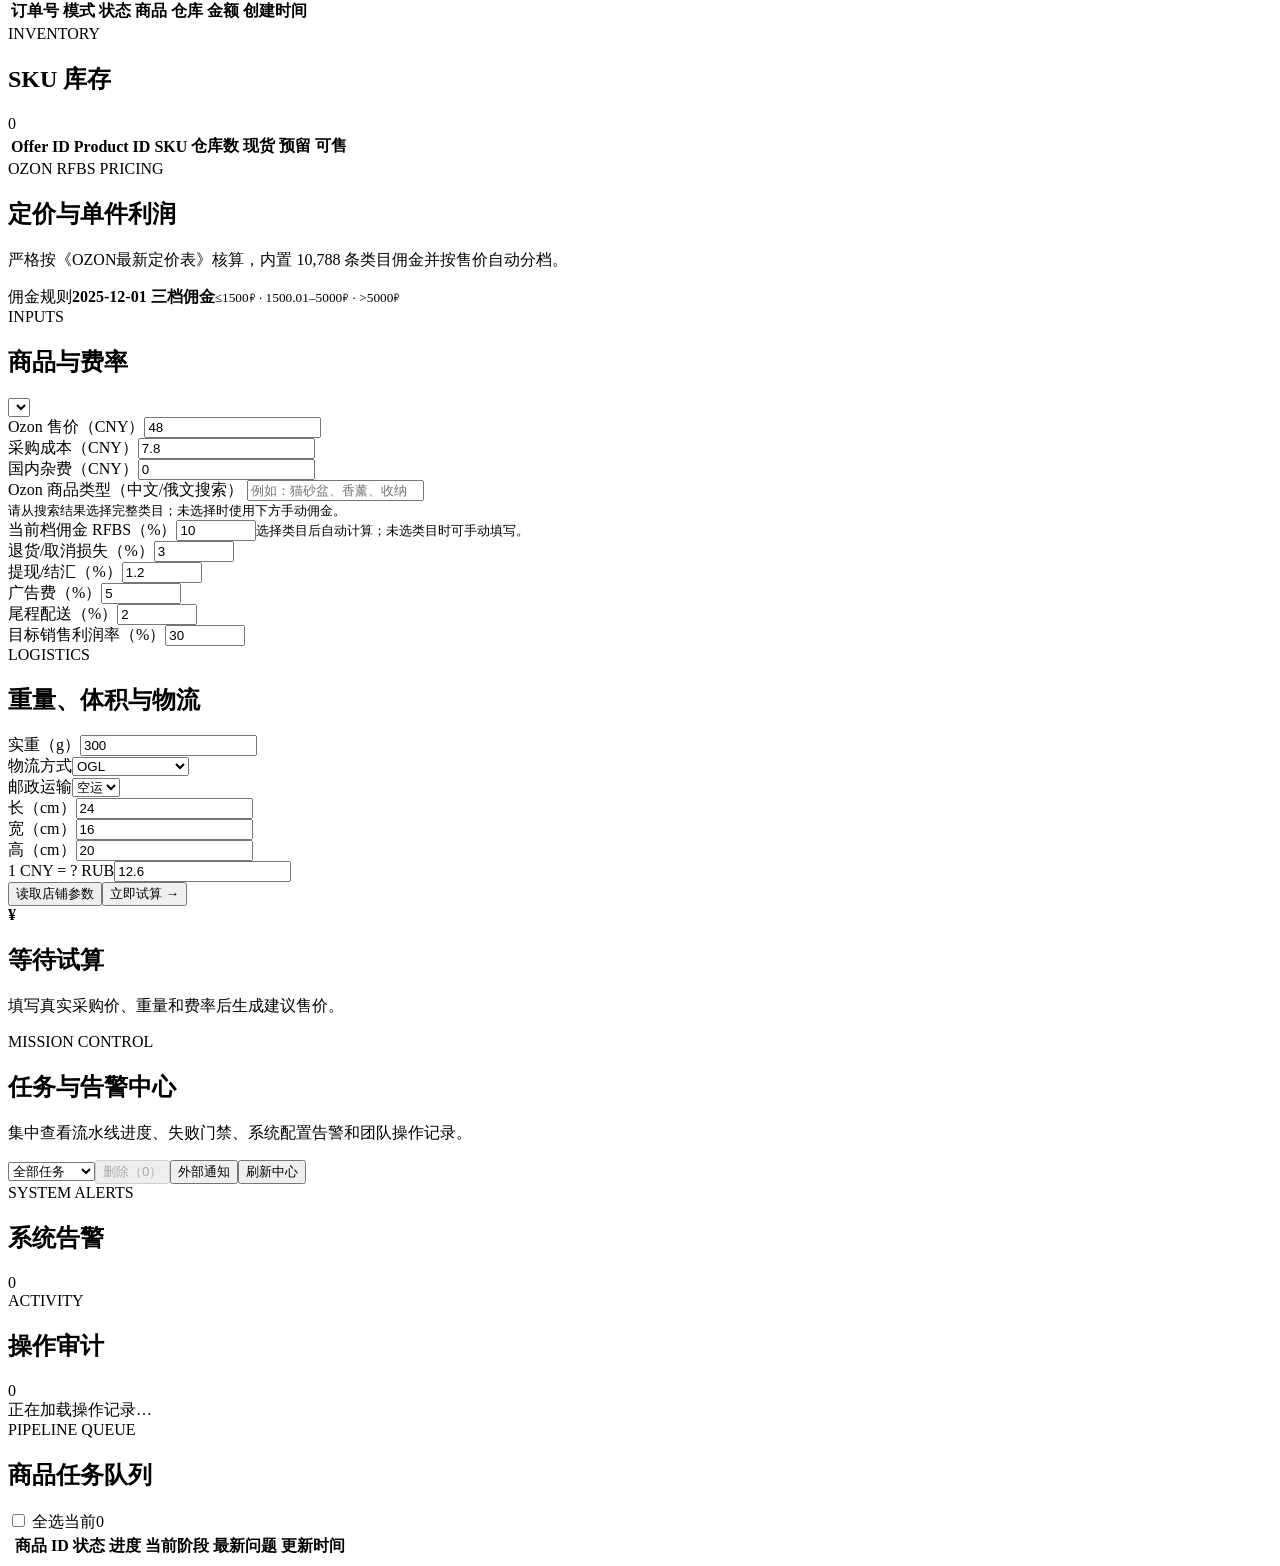
==== commit 199892a3: "Add governed candidate review workflow" ====
--- a/src/ozon_skill/erp/static/index.html
+++ b/src/ozon_skill/erp/static/index.html
@@ -150,7 +150,8 @@
       <div class="research-rule-actions"><small>日期可任意选择。只有同时满足硬性条件的商品才进入候选池；缺少被筛选指标的商品不会被误收。</small><button type="submit" class="primary">保存选品规则</button></div>
     </form>
     <section id="researchMetrics" class="catalog-metrics"></section>
-    <div class="research-toolbar"><input id="researchSearch" type="search" placeholder="搜索商品、Ozon ID、卖家或类目"><select id="researchDecisionFilter"><option value="all">全部状态</option><option value="NEW">待审核</option><option value="SHORTLISTED">已收藏</option><option value="APPROVED">已通过</option><option value="REJECTED">已淘汰</option><option value="SOURCED">已找到货源</option></select><select id="researchSort"><option value="score_desc">机会分从高到低</option><option value="orders_desc">销量从高到低</option><option value="growth_desc">增长率从高到低</option><option value="sellers_asc">卖家数从少到多</option><option value="updated_desc">最近同步</option></select><button id="deleteSelectedResearchBtn" class="danger-link" type="button" disabled>删除（0）</button></div>
+    <div class="research-toolbar"><input id="researchSearch" type="search" placeholder="搜索商品、Ozon ID、卖家或类目"><select id="researchDecisionFilter"><option value="all">全部状态</option><option value="NEW">待审核</option><option value="SHORTLISTED">已收藏</option><option value="APPROVED">已通过</option><option value="REJECTED">已淘汰</option><option value="SOURCED">已找到货源</option></select><select id="researchRiskFilter"><option value="all">全部风险</option><option value="LOW">低风险</option><option value="MEDIUM">需复核</option><option value="HIGH">高风险</option></select><select id="researchEconomicsFilter"><option value="all">全部利润状态</option><option value="READY">已完成测算</option><option value="PROFITABLE">毛利率 ≥ 15%</option><option value="LOW_MARGIN">毛利率低于 15%</option><option value="NEEDS_INPUT">利润资料待补充</option></select><select id="researchSort"><option value="score_desc">机会分从高到低</option><option value="margin_desc">毛利率从高到低</option><option value="orders_desc">销量从高到低</option><option value="growth_desc">增长率从高到低</option><option value="sellers_asc">卖家数从少到多</option><option value="updated_desc">最近同步</option></select></div>
+    <div class="research-batch-actions"><span id="researchSelectionLabel">已选 0 个</span><button id="compareResearchBtn" class="secondary" type="button" disabled>对比（0）</button><button id="approveSelectedResearchBtn" class="secondary" type="button" disabled>批量通过</button><button id="rejectSelectedResearchBtn" class="secondary" type="button" disabled>批量淘汰</button><button id="deleteSelectedResearchBtn" class="danger-link" type="button" disabled>删除（0）</button></div>
     <section class="catalog-card"><div class="table-wrap"><table><thead><tr><th><input id="researchSelectAll" type="checkbox" aria-label="选择当前候选品"></th><th>Ozon 商品</th><th>机会分</th><th>市场指标</th><th>竞争 / 转化</th><th>命中原因</th><th>状态</th><th>同步时间</th><th></th></tr></thead><tbody id="researchTable"></tbody></table></div></section>
   </section>
 
@@ -388,6 +389,10 @@
   </dialog>
   <dialog id="researchDetailDialog">
     <div class="dialog-card wide-dialog"><div class="dialog-head"><div><span class="eyebrow">PRODUCT TREND</span><h2 id="researchDetailTitle">候选商品趋势</h2></div><button id="closeResearchDetailBtn" type="button">×</button></div><div id="researchDetailSummary" class="catalog-metrics"></div><div id="researchTrendTable" class="table-wrap"></div></div>
+  </dialog>
+
+  <dialog id="researchCompareDialog">
+    <div class="dialog-card wide-dialog"><div class="dialog-head"><div><span class="eyebrow">CANDIDATE COMPARISON</span><h2>候选商品横向对比</h2></div><button id="closeResearchCompareBtn" type="button">×</button></div><p class="dialog-note">所有数值均来自 Ozon 页面或已保存的真实利润测算，不补造缺失指标。</p><div id="researchCompareTable" class="table-wrap research-compare-table"></div></div>
   </dialog>
 
   <dialog id="financeDialog">
